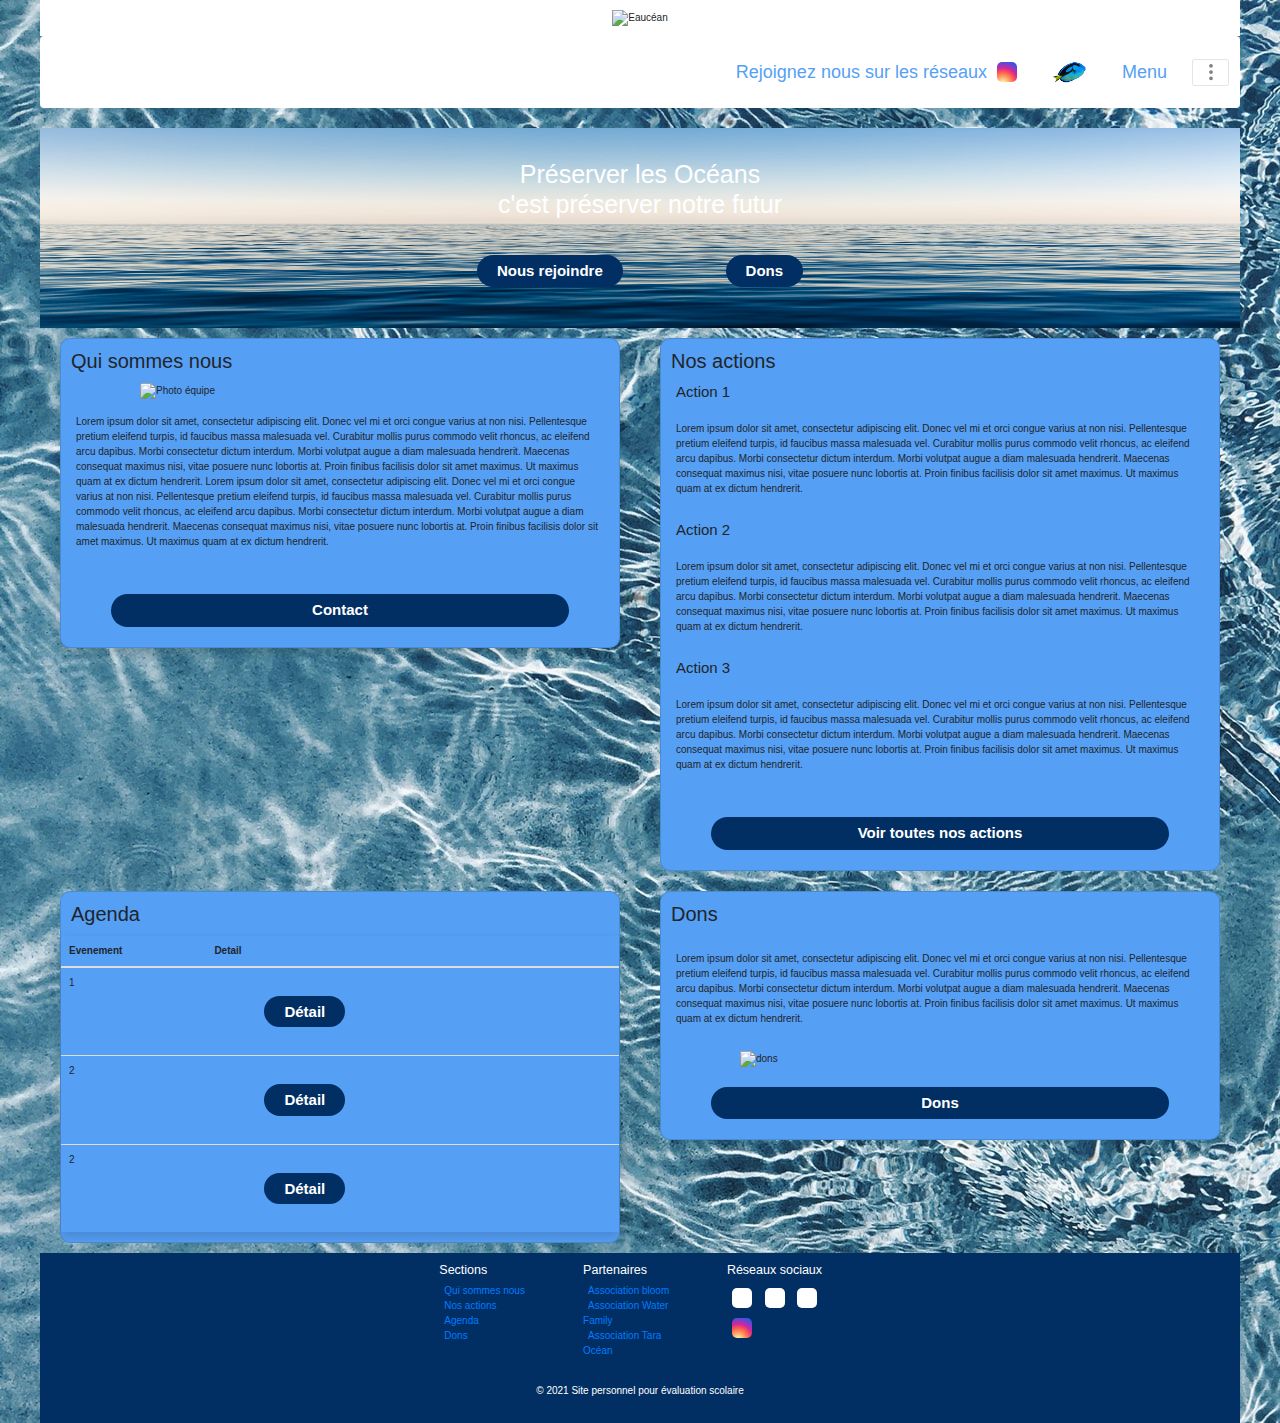
==== index.html @ d034cf1e "formAdd" ====
<!DOCTYPE html>
<html lang="fr">
<head>
  <meta charset="UTF-8">
  <meta name="viewport" content="width=device-width, initial-scale=1"> 
  <!-- Latest bootstrap compiled and minified CSS -->
  <link rel="stylesheet" href="https://maxcdn.bootstrapcdn.com/bootstrap/3.3.7/css/bootstrap.min.css" 
    integrity="sha384-BVYiiSIFeK1dGmJRAkycuHAHRg32OmUcww7on3RYdg4Va+PmSTsz/K68vbdEjh4u" 
    crossorigin="anonymous">
  <link rel="stylesheet" href="https://stackpath.bootstrapcdn.com/bootstrap/4.3.1/css/bootstrap.min.css" integrity="sha384-ggOyR0iXCbMQv3Xipma34MD+dH/1fQ784/j6cY/iJTQUOhcWr7x9JvoRxT2MZw1T"
    crossorigin="anonymous">
  <!-- Font-Awesome -->
  <link rel="stylesheet" href="https://cdnjs.cloudflare.com/ajax/libs/font-awesome/5.15.3/css/all.min.css" 
    integrity="sha384-SZXxX4whJ79/gErwcOYf+zWLeJdY/qpuqC4cAa9rOGUstPomtqpuNWT9wdPEn2fk"
    crossorigin="anonymous">
  <link rel="stylesheet" type="text/css" href="style.css">
  <meta name="description" content="Association pour la défense des Océans"/>
  <title>Eaucean</title>
</head>
<body class="container-fluid">
  <header>
    <!-- Menu + Logo-->
    <div class="row logo">
      <img 
            src="https://fontmeme.com/permalink/210517/2b26f4ba1548a2884f79955878b2d2fc.png" 
            alt="Eaucéan">
    </div>
    <nav class="row navbar  navbar-light" style="background-color: white;">
      <a>Rejoignez nous sur les réseaux</a>
      <i class="fab fa-instagram-square"></i>
      <i class="fab fa-facebook-square"></i>
      <div class="fishAnimation"></div>
      <a class ="navbar-brand">Menu</a>
          <button type="button" 
                  class="navbar-toggler"
                  data-toggle="collapse" 
                  data-target="#navbarNavDropdown"
                  aria-controls="#navbarNavDropdown" 
                  aria-expanded="false" 
                  aria-label="ToggleNavigation">
                  <svg xmlns="http://www.w3.org/2000/svg" width="20" height="20"fill="currentColor"
                   class="bi bi-three-dots-vertical" viewBox="0 0 16     16">
                  <path d="M9.5 13a1.5 1.5 0 1 1-3 0 1.5 1.5 0 0 1 3 0zm0-5a1.5 1.5 0 1     1-3 0       1.5 1.5 0 0 1 3 0zm0-5a1.5 1.5 0 1 1-3 0 1.5 1.5 0 0 1 3    0z"/>
                  </svg>
          </button>    
    <div class ="collapse " id="navbarNavDropdown">
      <ul class="navbar-nav">
        <li class="nav-item active">
         <a class="nav-link text-info" href="#">Qui sommes nous</a>
        </li>
        <li class="nav-item">
          <a class="nav-link text-info" href="#">Agenda</a>
        </li>
        <li class="nav-item">
         <a class="nav-link text-info" href="#">Nos actions</a>
        </li>
        <li class="nav-item">
          <a class="nav-link text-info" href="#">Dons</a>
        </li>

      </ul>
    </div>
    </nav>
    <div class="row bannieres"
      <!-- Banniere-->
      <h1>Préserver les Océans <br> c'est préserver notre futur</h1>
        <!-- Boutons-->
      <div class="headerBoutons">
        <button class="rejoin-button" data-toggle="modal" data-target="#rejoin">Nous rejoindre</button>
        <button class="donations-button" data-toggle="modal" data-target="#dons">Dons</button>
      </div>
    </div>
  </header>
  <article >
    <div class="row">
    <!-- Section qui somme nous-->
    <section class="col-12 col-md-6 col-xl-6">
      <div class="card whoarewe shadow" id="whoarewe">
        <h2>Qui sommes nous</h2>
        <img class="rounded-lg teamPic"
          src="https://images.unsplash.com/photo-1483428400520-675ef69a3bc4?ixid=MnwxMjA3fDB8MHxwaG90by1wYWdlfHx8fGVufDB8fHx8&ixlib=rb-1.2.1&auto=format&fit=crop&w=967&q=80" alt="Photo équipe">
        <p>Lorem ipsum dolor sit amet, consectetur adipiscing elit. Donec vel mi et orci congue varius
              at non nisi. Pellentesque pretium eleifend turpis, id faucibus massa malesuada vel. 
              Curabitur mollis purus commodo velit rhoncus, ac eleifend arcu dapibus. Morbi consectetur 
              dictum interdum. Morbi volutpat augue a diam malesuada hendrerit. Maecenas consequat 
              maximus nisi, vitae posuere nunc lobortis at. Proin finibus facilisis dolor sit amet 
              maximus. Ut maximus quam at ex dictum hendrerit.
              Lorem ipsum dolor sit amet, consectetur adipiscing elit. Donec vel mi et orci congue varius
              at non nisi. Pellentesque pretium eleifend turpis, id faucibus massa malesuada vel. 
              Curabitur mollis purus commodo velit rhoncus, ac eleifend arcu dapibus. Morbi consectetur 
              dictum interdum. Morbi volutpat augue a diam malesuada hendrerit. Maecenas consequat 
              maximus nisi, vitae posuere nunc lobortis at. Proin finibus facilisis dolor sit amet 
              maximus. Ut maximus quam at ex dictum hendrerit.</p>
          <button class="contact-button" data-toggle="modal" data-target="#contact">Contact</button>
       </div>
    </section >
    <!-- Section Nos actions-->
    <section class="col-12 col-md-6 col-xl-6">
      <div class="card actions" id="actionscard">
      <h2>Nos actions</h2>
      <div class="action1">
          <h6>Action 1</h6>
          <p class= "actionText">Lorem ipsum dolor sit amet, consectetur adipiscing elit. Donec vel 
            mi et orci congue varius at non nisi. Pellentesque pretium eleifend turpis, id faucibus 
            massa malesuada vel. Curabitur mollis purus commodo velit rhoncus, ac eleifend arcu 
            dapibus. Morbi consectetur dictum interdum. Morbi volutpat augue a diam malesuada 
            hendrerit. Maecenas consequat maximus nisi, vitae posuere nunc lobortis at. Proin 
            finibus facilisis dolor sit amet maximus. Ut maximus quam at ex dictum hendrerit. </p>
      </div>
      <div class="action2">
          <h6>Action 2</h6>
          <p class="actionText">Lorem ipsum dolor sit amet, consectetur adipiscing elit. Donec vel 
            mi et orci congue varius at non nisi. Pellentesque pretium eleifend turpis, id faucibus 
            massa malesuada vel. Curabitur mollis purus commodo velit rhoncus, ac eleifend arcu 
            dapibus. Morbi consectetur dictum interdum. Morbi volutpat augue a diam malesuada 
            hendrerit. Maecenas consequat maximus nisi, vitae posuere nunc lobortis at. Proin 
            finibus facilisis dolor sit amet maximus. Ut maximus quam at ex dictum hendrerit. </p>
      </div>
      <div class="action3">
          <h6>Action 3</h6>
          <p class="actionText">Lorem ipsum dolor sit amet, consectetur adipiscing elit. Donec vel 
            mi et orci congue varius at non nisi. Pellentesque pretium eleifend turpis, id faucibus 
            massa malesuada vel. Curabitur mollis purus commodo velit rhoncus, ac eleifend arcu 
            dapibus. Morbi consectetur dictum interdum. Morbi volutpat augue a diam malesuada 
            hendrerit. Maecenas consequat maximus nisi, vitae posuere nunc lobortis at. Proin 
            finibus facilisis dolor sit amet maximus. Ut maximus quam at ex dictum hendrerit. </p>
      </div>
      <button class="actions-button">Voir toutes nos actions</button>
      </div>
    </section>
    <!-- Section Agenda-->
    <section class="col-12 col-md-6 col-xl-6">
      <div class="card agenda" id="agendaCard">
      <h2>Agenda</h2>
      <table class="table table-hover shadow">
        <thead>
          <tr>
            <th scope="col">Evenement</th>
            <th scope="col">Detail</th>
          </tr>
        </thead>
        <tbody>
          <tr>
            <td>1</td>
            <td><button type="button" class="agenda-button">Détail</button></td>
          </tr>
          <tr>
            <td>2</td>
            <td><button type="button" class="agenda-button">Détail</button></td>
          </tr>
          <tr>
            <td>2</td>
            <td><button type="button" class="agenda-button">Détail</button></td>
          </tr>
         </tbody>
      </table>
      </div>
    </section>
    <!-- Section Dons-->
    <sections class="col-12 col-md-6 col-xl-6">
      <div class="card dons" id="donations">
      <h2>Dons</h2>
      <p>Lorem ipsum dolor sit amet, consectetur adipiscing elit. Donec vel mi et orci congue varius
         at non nisi. Pellentesque pretium eleifend turpis, id faucibus massa malesuada vel. 
         Curabitur mollis purus commodo velit rhoncus, ac eleifend arcu dapibus. Morbi consectetur 
         dictum interdum. Morbi volutpat augue a diam malesuada hendrerit. Maecenas consequat 
         maximus nisi, vitae posuere nunc lobortis at. Proin finibus facilisis dolor sit amet 
         maximus. Ut maximus quam at ex dictum hendrerit.</p>
      <img class="teamPic" src="https://picsum.photos/150/150" alt="dons">
      <button class="donations-button" data-toggle="modal" data-target="#dons">Dons</button>
      </div>
    </sections>
    <!-- Formulaires-->
    <!-- Contact-->
    <div class="modal" id="contact" tabindex="-1" role="dialog">
      <div class="modal-dialog" role="document">
        <div class="modal-content">
          <div class="modal-header">
            <h5 class="modal-title">Nous contacter</h5>
            <button type="button" class="close" data-dismiss="modal" aria-label="Close">
              <span aria-hidden="true">&times;</span>
            </button>
          </div>
          <div class="modal-body">
            <form>
      <div class="form-group">
        <label for="inputEmail">Expediteur</label>
        <input type="email" class="form-control" id="inputEmail" aria-describedby="emailHelp" 
        placeholder="Enter email">
      </div>
      <div class="form-group">
        <label for="sujet">Sujet</label>
        <input type="text" class="form-control" id="sujet" placeholder="Sujet">
      </div>
      <div class="form-group">
        <label for="Message">Message</label>
        <textarea class="form-control" id="Message" rows="3"></textarea>
      </div>
          </div>
          <div class="modal-footer">
            <button type="button" class="btn btn-primary">Valider</button>
            <button type="button" class="btn btn-secondary" data-dismiss="modal">Annuler</button>
          </div>
        </div>
      </div>
    </div>
    <!-- Nous rejoindre-->
    <div class="modal" id="rejoin" tabindex="-1" role="dialog">
      <div class="modal-dialog" role="document">
        <div class="modal-content">
          <div class="modal-header">
            <h5 class="modal-title">Nous rejoindre</h5>
            <button type="button" class="close" data-dismiss="modal" aria-label="Close">
              <span aria-hidden="true">&times;</span>
            </button>
          </div>
          <div class="modal-body">
            <p> Incrivez-vous pour recevoir nos newsletters, 
              suivre nos actualités et participer à nos actions
            </p>
            <form>
              <div class="form-group">
                <label for="inputEmail">Email</label>
                <input type="email" class="form-control" id="inputEmail" aria-describedby="emailHelp" 
                placeholder="Enter email">
               </div>
              <div class="form-group">
                <label for="Nom">Nom</label>
                <input type="text" class="form-control" id="nom" placeholder="Nom">
                <label for="Prénom">Prénom</label>
                <input type="text" class="form-control" id="prénom" placeholder="Prénom">
              </div>
          </div>
          <div class="modal-footer">
            <button type="button" class="btn btn-primary">Valider</button>
            <button type="button" class="btn btn-secondary" data-dismiss="modal">Annuler</button>
          </div>
        </div>
      </div>
    </div>
    <!-- Dons -->
    <div class="modal" id="dons" tabindex="-1" role="dialog">
      <div class="modal-dialog" role="document">
        <div class="modal-content">
          <div class="modal-header">
            <h5 class="modal-title">Dons</h5>
            <button type="button" class="close" data-dismiss="modal" aria-label="Close">
              <span aria-hidden="true">&times;</span>
            </button>
          </div>
          <div class="modal-body">
            <p> Vos dons nous servent à faire vivre notre associations et nous aide dans nos actions.
              <br> Cliquez sur paiement pour accéder à la page de validation.
            </p>
            <form>
              <div class="form-group">
                <label for="inputEmail">Email</label>
                <input type="email" class="form-control" id="inputEmail" aria-describedby="emailHelp" 
                placeholder="Enter email">
                <label for="Nom">Nom</label>
                <input type="text" class="form-control" id="nom" placeholder="Nom">
                <label for="Prénom">Prénom</label>
                <input type="text" class="form-control" id="prénom" placeholder="Prénom">
                <label class="control-label" for="valeurDon">Valeur du don</label>
                <select id="valeurDon" class="form-control" name="valeurDon">
                    <option value="2">2€</option>
                    <option value="5">5€</option>
                    <option value="10">10€</option>
                    <option value="15">15€</option>
                    <option value="20">20€</option>
                    <option value="25">25€</option>
                    <option value="50">50€</option>
                    <option value="100">100€</option>
                    <option value="100+">Don supèrieur à 100€</option>

                </select> 
              </div>
          <div class="modal-footer">
            <button type="button" class="btn btn-primary">Valider</button>
            <button type="button" class="btn btn-secondary" data-dismiss="modal">Annuler</button>
          </div>
        </div>
      </div>
    </div>
  </div>
  </article>
  <footer class="row">
    <div class="footerContents">
      <!-- sommaire-->
      <div class="summary col-4 ">
        <h5 class="listtitle">Sections</h5>
          <ul>
            <li><a href="#whoarewe">Qui sommes nous</a></li>
            <li><a href="#actionscard">Nos actions</a></li>
            <li><a href="#agendaCard">Agenda</a></li>
            <li><a href="#donations">Dons</a></li>
          </ul>
      </div>
      <!-- sites partenaires-->
      <div class="partnerSite col-4">
        <h5 class="listtitle">Partenaires</h5>
          <ul>
            <li><a href="http://www.bloomassociation.org/" target="_blank">Association bloom</a></li>
            <li><a href="https://waterfamily.org/" target="_blank">Association Water Family</a></li>
            <li><a href="https://oceans.taraexpeditions.org/" target="_blank">Association Tara Océan</a></li>
          </ul>
      </div>
      <!-- social network-->
      <div class="col-4">
        <h5 class="listtitle">Réseaux sociaux</h5>
          <ul class="socialList">
            <li><i class="fab fa-twitter-square"></i></li>
            <li><i class="fab fa-facebook-square"></i></li>
            <li><i class="fab fa-linkedin"></i></li>
            <li><i class="fab fa-instagram-square"></i></li>
          </ul>
      </div>
    </div>
        <p class="copyright col-12">© 2021 Site personnel pour évaluation scolaire</p>
  </footer>
  <script src="https://code.jquery.com/jquery-3.3.1.slim.min.js" 
  integrity="sha384-q8i/X+965DzO0rT7abK41JStQIAqVgRVzpbzo5smXKp4YfRvH+8abtTE1Pi6jizo" 
  crossorigin="anonymous"></script>
  <script src="https://cdnjs.cloudflare.com/ajax/libs/popper.js/1.14.7/umd/popper.min.js" 
  integrity="sha384-UO2eT0CpHqdSJQ6hJty5KVphtPhzWj9WO1clHTMGa3JDZwrnQq4sF86dIHNDz0W1" 
  crossorigin="anonymous"></script>
  <script src="https://stackpath.bootstrapcdn.com/bootstrap/4.3.1/js/bootstrap.min.js" 
  integrity="sha384-JjSmVgyd0p3pXB1rRibZUAYoIIy6OrQ6VrjIEaFf/nJGzIxFDsf4x0xIM+B07jRM" 
  crossorigin="anonymous">
  </script>  
</body>
</html>
---- style.css ----
* {
  font-family: "Comic Sans MS", Arial, Verdana, sans-serif; 
}

body{
  max-width: 1200px ;
}


/* Add a hover effect on icon*/
.fa:hover {
  opacity: 0.7;
}

/*social network */
/* Facebook */
.fa-facebook-square {
  background: white;
  color: #3B5998;
  display: inline-block;
  width: 20px;
  height: 20px;
  text-align: center;
  border-radius: 5px;
  font-size: 20px;
  line-height: 20px;
  vertical-align: middle;
}
/* Twitter */
.fa-twitter-square {
  background: white;
  color: #55ACEE;
  font-size: 30px;
  display: inline-block;
  width: 20px;
  height: 20px;
  text-align: center;
  border-radius: 5px;
  font-size: 20px;
  line-height: 20px;
  vertical-align: middle;
}
.fa-linkedin {
  background: white;
  color: #007bb5;
  font-size: 20px;
  display: inline-block;
  width: 20px;
  height: 20px;
  text-align: center;
  border-radius: 5px;
  font-size: 20px;
  line-height: 20px;
  vertical-align: middle;
}
.fa-instagram-square {
  display: inline-block;
  width: 20px;
  height: 20px;
  text-align: center;
  border-radius: 5px;
  color: #fff;
  font-size: 20px;
  line-height: 20px;
  vertical-align: middle;
  background: #d6249f;
  background: radial-gradient(circle at 30% 107%, #fdf497 0%, #fdf497 5%, #fd5949 45%,
  #d6249f 60%,#285AEB 90%);
}

.logo {
display: flex;
flex-direction: row;
justify-content: space-evenly;
align-items: center;
text-align: center;
width: auto;
background: #fff;
padding: 10px;
}

.collapse{
justify-content: flex-end;
}

.navbar, .navbar-brand{
  display: flex;
  flex-direction: row;
  justify-content: flex-end;
  align-items: center;
  text-align: center;
  font-size: 1.8rem ;
}

.bannieres{
display: flex;
flex-direction: column;
justify-content: space-evenly;
align-items: center;
text-align: center;
background-image:url(pictures/header.jpg);
background-repeat: no-repeat;
background-size: 100% 200px;
height: 200px;
color: white;
flex-wrap: nowrap;
padding-top: 10px;
}

.rejoin-button, .donations-button{
  margin: 4px 50px 4px;
}

.rejoin-button, .donations-button, .contact-button, .actions-button, .agenda-button {
  padding: 5px 20px;
  margin: 20px 50px;
  border: 0;
  border-radius: 20px;
  background: rgb(2, 47, 99);
  color: #fff;
  font-size: 1.5rem;
  font-weight: 600;
  display: inline;
  align-items: center;
  justify-content: center;
  cursor: pointer;
}

ul {
  list-style-type: none;
  margin-left:0;
  padding-left:0;
}


.rejoin-button, .donations-button, .contact-button, .actions-button, .agenda-button{
  transition: transform 0.1s linear 0.1s;
}

.rejoin-button:hover, .donations-button:hover, .contact-button:hover, .actions-button:hover, 
.agenda-button:hover{
transform : scale(1.1, 1.1);
}

.teamPic{
  object-fit: cover;
  width: 400px;
  height: auto;
  }

.card{
    display: flex;
    margin: 10px 5px;
    background: rgb(85, 159, 245);
    border-radius: 1em;
    justify-content: center;
  }

p{
  padding: 15px;
}
h2{
  margin: 10px;
}

h6{
  font-size: 1.5rem;
  padding-left: 15px;
}

img {
	max-width: 100%;
	height: auto;
  margin: auto ;
}

body {
  background-image:url(pictures/body.jpg);
  }

nav{
  color:#559ff5;

}
.fishAnimation{
  animation: 3s ease-in 0.5s infinite alternate gogogo;
  margin-right: 15px;
  width: 35px;
  height:35px;
  border-radius: 50%;
  background-image: url(pictures/fish.jpg);
  background-size: 100%;
}
  
@keyframes gogogo{
  0% {
    width: 35px;
    height:35px;}
  100% { 
  transform: translateX(85%);}
}

footer{
  display: flex;
  justify-content: center;
  background:rgb(2, 47, 99) ;
  color: #fff;
  width: auto;
  padding-top: 10px;
}
.footerContents{
  display: flex;
  flex-direction: row;
}

.socialList li{
  display: inline;
}

.copyright{
  display: flex;
  flex-direction: row;
  justify-content: center;
}

i{
  margin: 5px;
}

a{
  margin: 5px;
}
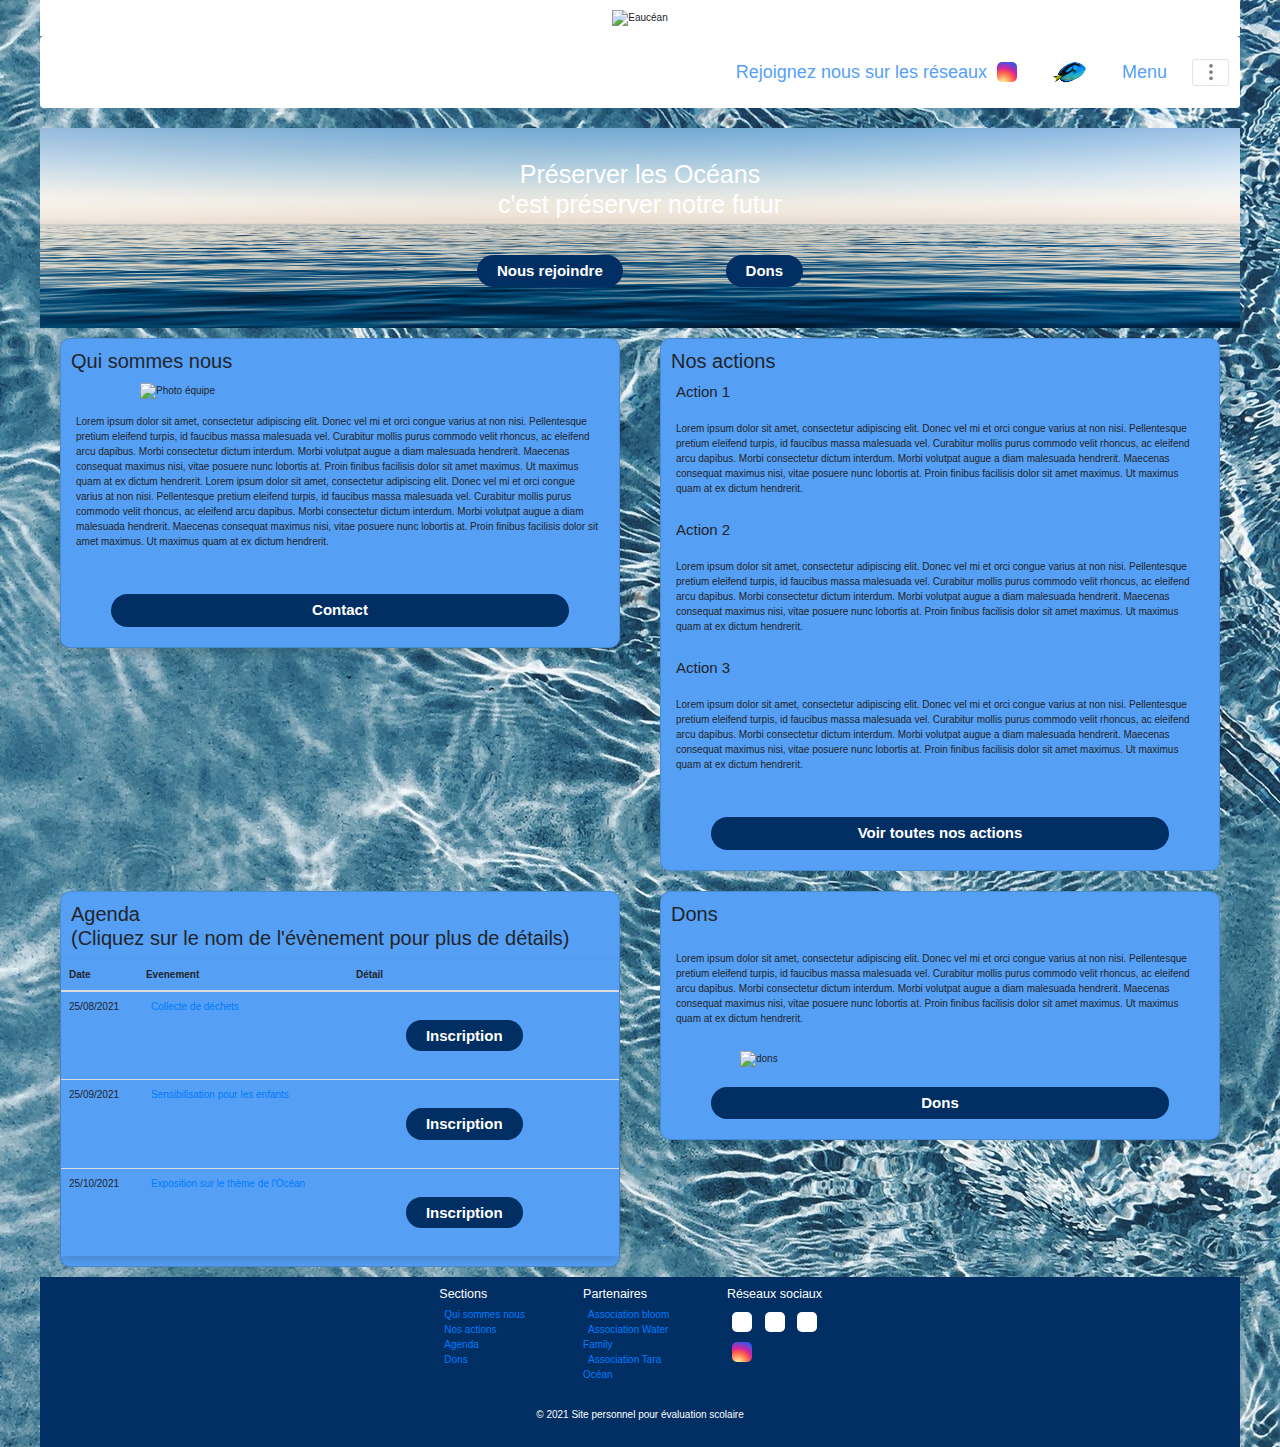
==== commit 29e8ae8c: "pageAgendaAdd" ====
--- a/index.html
+++ b/index.html
@@ -131,26 +131,33 @@
     <!-- Section Agenda-->
     <section class="col-12 col-md-6 col-xl-6">
       <div class="card agenda" id="agendaCard">
-      <h2>Agenda</h2>
+      <h2>Agenda <br> (Cliquez sur le nom de l'évènement pour plus de détails)</h2>
       <table class="table table-hover shadow">
         <thead>
           <tr>
+            <th scope="col">Date</th>
             <th scope="col">Evenement</th>
-            <th scope="col">Detail</th>
+            <th scope="col">Détail</th>
           </tr>
         </thead>
         <tbody>
           <tr>
-            <td>1</td>
-            <td><button type="button" class="agenda-button">Détail</button></td>
+            <td>25/08/2021</td>
+            <td><a href="agenda.html#collecte" target="_blank" >Collecte de déchets </a></td>
+            <td><button class="agenda-button" data-toggle="modal" 
+              data-target="#inscription">Inscription</button></td>
           </tr>
           <tr>
-            <td>2</td>
-            <td><button type="button" class="agenda-button">Détail</button></td>
+            <td>25/09/2021</td>
+            <td><a href="agenda.html#sensibilisation" target="_blank" >Sensibilisation pour les enfants</a></td>
+            <td><button class="agenda-button" data-toggle="modal" 
+              data-target="#inscription">Inscription</button></td>
           </tr>
           <tr>
-            <td>2</td>
-            <td><button type="button" class="agenda-button">Détail</button></td>
+            <td>25/10/2021</td>
+            <td><a href="agenda.html#Exposition" target="_blank" >Exposition sur le thème de l'Océan</a></td>
+            <td><button class="agenda-button" data-toggle="modal" 
+              data-target="#inscription">Inscription</button></td>
           </tr>
          </tbody>
       </table>
@@ -170,8 +177,8 @@
       <button class="donations-button" data-toggle="modal" data-target="#dons">Dons</button>
       </div>
     </sections>
-    <!-- Formulaires-->
-    <!-- Contact-->
+      <!-- formulaireContact-->
+    <form>
     <div class="modal" id="contact" tabindex="-1" role="dialog">
       <div class="modal-dialog" role="document">
         <div class="modal-content">
@@ -182,20 +189,15 @@
             </button>
           </div>
           <div class="modal-body">
-            <form>
-      <div class="form-group">
-        <label for="inputEmail">Expediteur</label>
-        <input type="email" class="form-control" id="inputEmail" aria-describedby="emailHelp" 
-        placeholder="Enter email">
-      </div>
-      <div class="form-group">
-        <label for="sujet">Sujet</label>
-        <input type="text" class="form-control" id="sujet" placeholder="Sujet">
-      </div>
-      <div class="form-group">
-        <label for="Message">Message</label>
-        <textarea class="form-control" id="Message" rows="3"></textarea>
-      </div>
+            <div class="form-group">
+              <label for="inputEmail">Expediteur</label>
+              <input type="email" class="form-control" id="inputEmail" aria-describedby="emailHelp" 
+                placeholder="email">
+              <label for="sujet">Sujet</label>
+              <input type="text" class="form-control" id="sujet" placeholder="Sujet">
+              <label for="Message">Message</label>
+              <textarea class="form-control" id="Message" rows="3"></textarea>
+            </div>
           </div>
           <div class="modal-footer">
             <button type="button" class="btn btn-primary">Valider</button>
@@ -204,41 +206,42 @@
         </div>
       </div>
     </div>
-    <!-- Nous rejoindre-->
+    </form>
+      <!--formulaireRejoindre-->
+    <form>
     <div class="modal" id="rejoin" tabindex="-1" role="dialog">
       <div class="modal-dialog" role="document">
         <div class="modal-content">
-          <div class="modal-header">
-            <h5 class="modal-title">Nous rejoindre</h5>
-            <button type="button" class="close" data-dismiss="modal" aria-label="Close">
+            <div class="modal-header">
+              <h5 class="modal-title">Nous rejoindre</h5>
+              <button type="button" class="close" data-dismiss="modal" aria-label="Close">
               <span aria-hidden="true">&times;</span>
-            </button>
-          </div>
-          <div class="modal-body">
-            <p> Incrivez-vous pour recevoir nos newsletters, 
+              </button>
+            </div>
+            <div class="modal-body">
+              <p> Incrivez-vous pour recevoir nos newsletters, 
               suivre nos actualités et participer à nos actions
-            </p>
-            <form>
+              </p>
               <div class="form-group">
                 <label for="inputEmail">Email</label>
                 <input type="email" class="form-control" id="inputEmail" aria-describedby="emailHelp" 
                 placeholder="Enter email">
-               </div>
-              <div class="form-group">
                 <label for="Nom">Nom</label>
                 <input type="text" class="form-control" id="nom" placeholder="Nom">
                 <label for="Prénom">Prénom</label>
                 <input type="text" class="form-control" id="prénom" placeholder="Prénom">
               </div>
-          </div>
-          <div class="modal-footer">
-            <button type="button" class="btn btn-primary">Valider</button>
-            <button type="button" class="btn btn-secondary" data-dismiss="modal">Annuler</button>
-          </div>
+            </div>
+            <div class="modal-footer">
+              <button type="button" class="btn btn-primary">Valider</button>
+              <button type="button" class="btn btn-secondary" data-dismiss="modal">Annuler</button>
+            </div>
         </div>
       </div>
     </div>
-    <!-- Dons -->
+    </form>
+      <!-- formulaireDons -->
+    <form>
     <div class="modal" id="dons" tabindex="-1" role="dialog">
       <div class="modal-dialog" role="document">
         <div class="modal-content">
@@ -252,17 +255,16 @@
             <p> Vos dons nous servent à faire vivre notre associations et nous aide dans nos actions.
               <br> Cliquez sur paiement pour accéder à la page de validation.
             </p>
-            <form>
-              <div class="form-group">
-                <label for="inputEmail">Email</label>
-                <input type="email" class="form-control" id="inputEmail" aria-describedby="emailHelp" 
+            <div class="form-group">
+              <label for="inputEmail">Email</label>
+              <input type="email" class="form-control" id="inputEmail" aria-describedby="emailHelp" 
                 placeholder="Enter email">
-                <label for="Nom">Nom</label>
-                <input type="text" class="form-control" id="nom" placeholder="Nom">
-                <label for="Prénom">Prénom</label>
-                <input type="text" class="form-control" id="prénom" placeholder="Prénom">
-                <label class="control-label" for="valeurDon">Valeur du don</label>
-                <select id="valeurDon" class="form-control" name="valeurDon">
+              <label for="Nom">Nom</label>
+              <input type="text" class="form-control" id="nom" placeholder="Nom">
+              <label for="Prénom">Prénom</label>
+              <input type="text" class="form-control" id="prénom" placeholder="Prénom">
+              <label class="control-label" for="valeurDon">Valeur du don</label>
+              <select id="valeurDon" class="form-control" name="valeurDon">
                     <option value="2">2€</option>
                     <option value="5">5€</option>
                     <option value="10">10€</option>
@@ -272,9 +274,9 @@
                     <option value="50">50€</option>
                     <option value="100">100€</option>
                     <option value="100+">Don supèrieur à 100€</option>
-
                 </select> 
-              </div>
+            </div>
+          </div>
           <div class="modal-footer">
             <button type="button" class="btn btn-primary">Valider</button>
             <button type="button" class="btn btn-secondary" data-dismiss="modal">Annuler</button>
@@ -282,7 +284,48 @@
         </div>
       </div>
     </div>
-  </div>
+  </form>
+  <!-- formulaireInscription -->
+  <form>
+    <div class="modal" id="inscription" tabindex="-1" role="dialog">
+      <div class="modal-dialog" role="document">
+        <div class="modal-content">
+            <div class="modal-header">
+              <h5 class="modal-title">Inscription</h5>
+              <button type="button" class="close" data-dismiss="modal" aria-label="Close">
+              <span aria-hidden="true">&times;</span>
+              </button>
+            </div>
+            <div class="modal-body">
+              <p> Merci de vous inscrire au évènement pour pouvoir y participer
+              </p>
+              <div class="form-group">
+                <label for="inputEmail">Email</label>
+                <input type="email" class="form-control" id="inputEmail" aria-describedby="emailHelp" 
+                placeholder="Enter email">
+                <label for="Nom">Nom</label>
+                <input type="text" class="form-control" id="nom" placeholder="Nom">
+                <label for="Prénom">Prénom</label>
+                <input type="text" class="form-control" id="prénom" placeholder="Prénom">
+                <label class="control-label" for="valeurDon">Nombre de personnes</label>
+                <select id="valeurDon" class="form-control" name="valeurDon">
+                      <option value="1">1</option>
+                      <option value="2">2</option>
+                      <option value="3">3</option>
+                      <option value="4">4</option>
+                      <option value="5">5</option>
+                      <option value="5+">Plus de 5</option>
+                  </select>
+              </div>
+            </div>
+            <div class="modal-footer">
+              <button type="button" class="btn btn-primary">Valider</button>
+              <button type="button" class="btn btn-secondary" data-dismiss="modal">Annuler</button>
+            </div>
+        </div>
+      </div>
+    </div>
+  </form>
   </article>
   <footer class="row">
     <div class="footerContents">
--- a/style.css
+++ b/style.css
@@ -229,4 +229,8 @@
 
 a{
   margin: 5px;
+}
+
+h3{
+  font-size: 5rem;
 }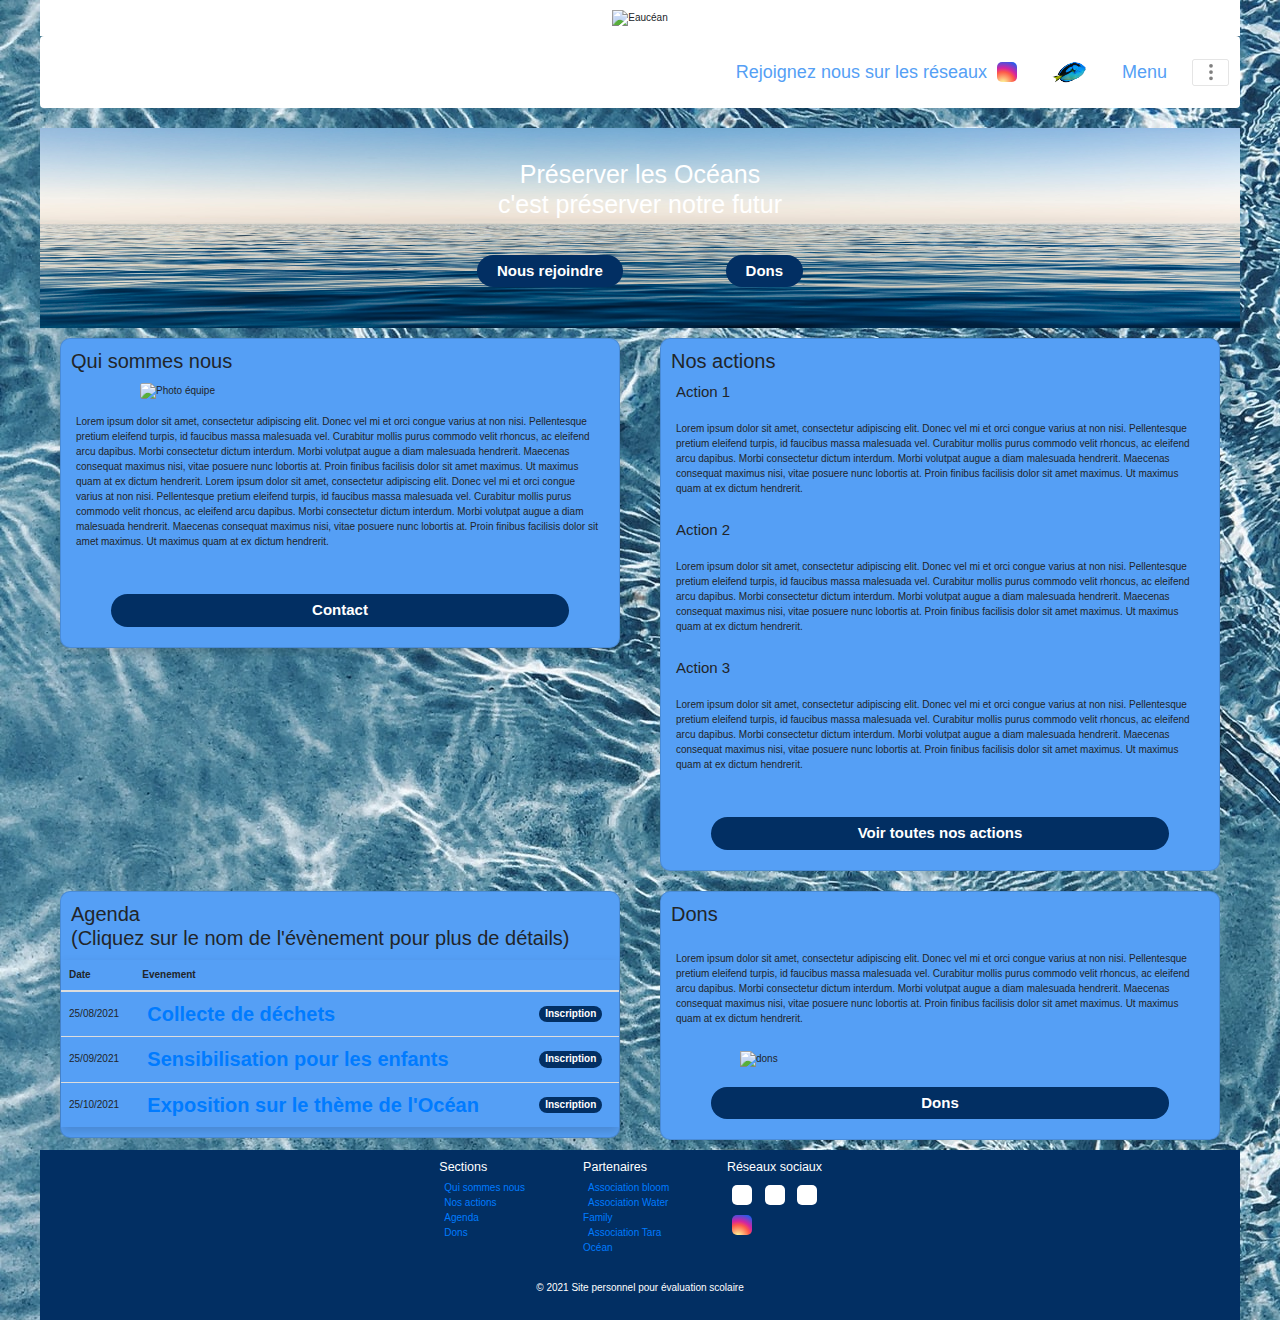
==== commit 901b1337: "agendaUpdate" ====
--- a/index.html
+++ b/index.html
@@ -137,25 +137,25 @@
           <tr>
             <th scope="col">Date</th>
             <th scope="col">Evenement</th>
-            <th scope="col">Détail</th>
+            <th scope="col"></th>
           </tr>
         </thead>
         <tbody>
           <tr>
             <td>25/08/2021</td>
-            <td><a href="agenda.html#collecte" target="_blank" >Collecte de déchets </a></td>
+            <td><a class="evenement" href="agenda.html#collecte" target="_blank" >Collecte de déchets </a></td>
             <td><button class="agenda-button" data-toggle="modal" 
               data-target="#inscription">Inscription</button></td>
           </tr>
           <tr>
             <td>25/09/2021</td>
-            <td><a href="agenda.html#sensibilisation" target="_blank" >Sensibilisation pour les enfants</a></td>
+            <td><a class="evenement" href="agenda.html#sensibilisation" target="_blank" >Sensibilisation pour les enfants</a></td>
             <td><button class="agenda-button" data-toggle="modal" 
               data-target="#inscription">Inscription</button></td>
           </tr>
           <tr>
             <td>25/10/2021</td>
-            <td><a href="agenda.html#Exposition" target="_blank" >Exposition sur le thème de l'Océan</a></td>
+            <td><a class="evenement" href="agenda.html#Exposition" target="_blank" >Exposition sur le thème de l'Océan</a></td>
             <td><button class="agenda-button" data-toggle="modal" 
               data-target="#inscription">Inscription</button></td>
           </tr>
@@ -335,7 +335,7 @@
           <ul>
             <li><a href="#whoarewe">Qui sommes nous</a></li>
             <li><a href="#actionscard">Nos actions</a></li>
-            <li><a href="#agendaCard">Agenda</a></li>
+            <li><a href="agenda.html">Agenda</a></li>
             <li><a href="#donations">Dons</a></li>
           </ul>
       </div>
--- a/style.css
+++ b/style.css
@@ -111,7 +111,7 @@
   margin: 4px 50px 4px;
 }
 
-.rejoin-button, .donations-button, .contact-button, .actions-button, .agenda-button {
+.rejoin-button, .donations-button, .contact-button, .actions-button {
   padding: 5px 20px;
   margin: 20px 50px;
   border: 0;
@@ -119,6 +119,19 @@
   background: rgb(2, 47, 99);
   color: #fff;
   font-size: 1.5rem;
+  font-weight: 600;
+  display: inline;
+  align-items: center;
+  justify-content: center;
+  cursor: pointer;
+}
+
+.agenda-button{
+
+  border: 0;
+  border-radius: 20px;
+  background: rgb(2, 47, 99);
+  color: #fff;
   font-weight: 600;
   display: inline;
   align-items: center;
@@ -233,4 +246,25 @@
 
 h3{
   font-size: 5rem;
+}
+
+.evenement{
+  font-size: 20px;
+  font-weight:bold;
+}
+
+.table>tbody>tr>td, .table>tbody>tr>th, .table>tfoot>tr>td, .table>tfoot>tr>th, .table>thead>tr>td,
+.table>thead>tr>th{
+  vertical-align: middle;
+  align-content: space-around;
+}
+.modal-dialog {
+  height: 100vh;
+  display: flex;
+  flex-direction: column;
+  justify-content: center;
+}
+
+.table{
+  flex-wrap: nowrap;
 }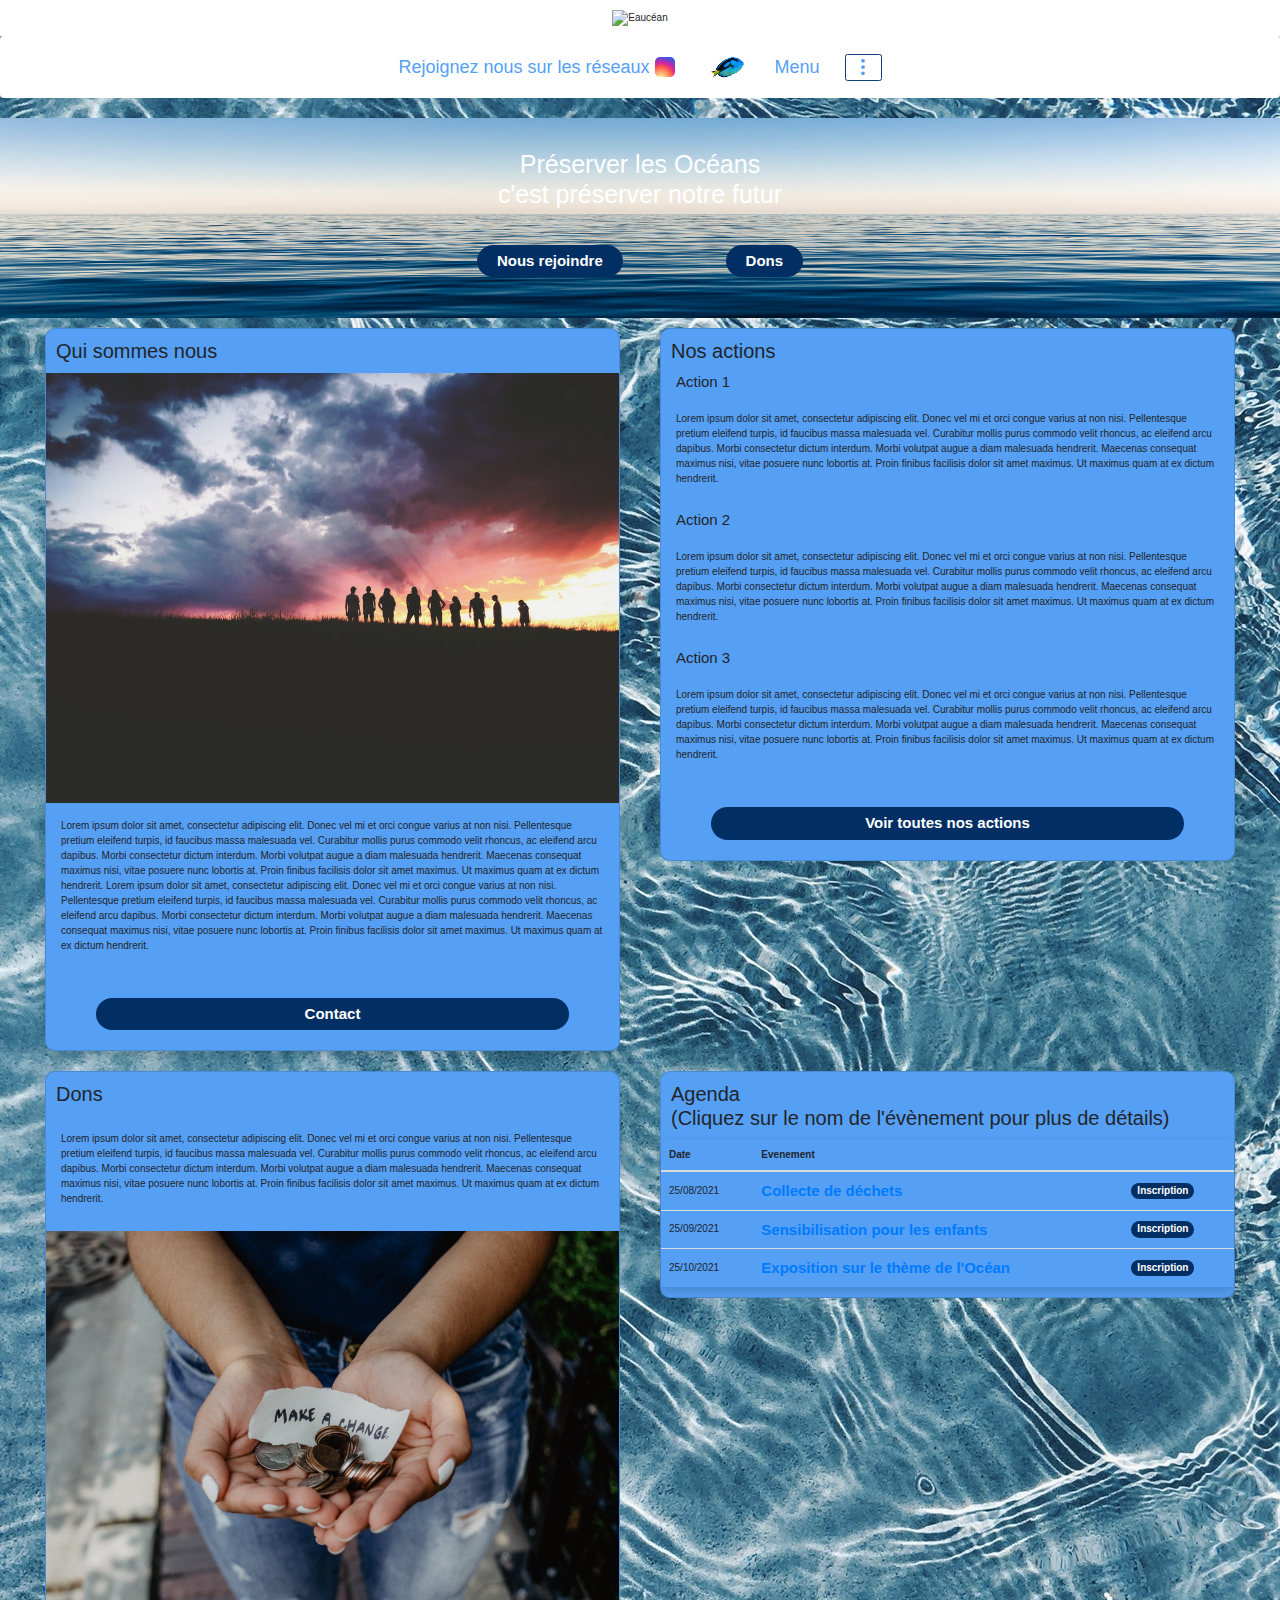
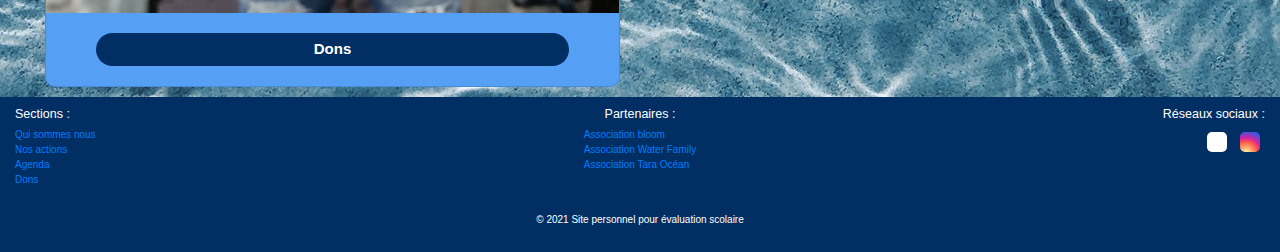
==== commit 85d7b035: "addActionPage&correction" ====
--- a/index.html
+++ b/index.html
@@ -40,24 +40,24 @@
                   aria-label="ToggleNavigation">
                   <svg xmlns="http://www.w3.org/2000/svg" width="20" height="20"fill="currentColor"
                    class="bi bi-three-dots-vertical" viewBox="0 0 16     16">
-                  <path d="M9.5 13a1.5 1.5 0 1 1-3 0 1.5 1.5 0 0 1 3 0zm0-5a1.5 1.5 0 1     1-3 0       1.5 1.5 0 0 1 3 0zm0-5a1.5 1.5 0 1 1-3 0 1.5 1.5 0 0 1 3    0z"/>
+                  <path d="M9.5 13a1.5 1.5 0 1 1-3 0 1.5 1.5 0 0 1 3 0zm0-5a1.5 1.5 0 1     1-3 0  
+                       1.5 1.5 0 0 1 3 0zm0-5a1.5 1.5 0 1 1-3 0 1.5 1.5 0 0 1 3    0z"/>
                   </svg>
           </button>    
     <div class ="collapse " id="navbarNavDropdown">
       <ul class="navbar-nav">
-        <li class="nav-item active">
-         <a class="nav-link text-info" href="#">Qui sommes nous</a>
+        <li class="nav-item">
+         <a class="nav-link" href="#whoarewe">Qui sommes nous</a>
+        </li>
+        <li class="nav-item ">
+          <a class="nav-link" href="agenda.html">Agenda</a>
         </li>
         <li class="nav-item">
-          <a class="nav-link text-info" href="#">Agenda</a>
+         <a class="nav-link" href="#actionscard">Nos actions</a>
         </li>
         <li class="nav-item">
-         <a class="nav-link text-info" href="#">Nos actions</a>
+          <a class="nav-link" href="#donations">Dons</a>
         </li>
-        <li class="nav-item">
-          <a class="nav-link text-info" href="#">Dons</a>
-        </li>
-
       </ul>
     </div>
     </nav>
@@ -77,8 +77,9 @@
     <section class="col-12 col-md-6 col-xl-6">
       <div class="card whoarewe shadow" id="whoarewe">
         <h2>Qui sommes nous</h2>
-        <img class="rounded-lg teamPic"
-          src="https://images.unsplash.com/photo-1483428400520-675ef69a3bc4?ixid=MnwxMjA3fDB8MHxwaG90by1wYWdlfHx8fGVufDB8fHx8&ixlib=rb-1.2.1&auto=format&fit=crop&w=967&q=80" alt="Photo équipe">
+        <img class="teamPic"
+          src="pictures/team.jpg" 
+          alt="teams">
         <p>Lorem ipsum dolor sit amet, consectetur adipiscing elit. Donec vel mi et orci congue varius
               at non nisi. Pellentesque pretium eleifend turpis, id faucibus massa malesuada vel. 
               Curabitur mollis purus commodo velit rhoncus, ac eleifend arcu dapibus. Morbi consectetur 
@@ -128,6 +129,20 @@
       <button class="actions-button">Voir toutes nos actions</button>
       </div>
     </section>
+    <!-- Section Dons-->
+    <sections class="col-12 col-md-6 col-xl-6">
+      <div class="card dons" id="donations">
+      <h2>Dons</h2>
+      <p>Lorem ipsum dolor sit amet, consectetur adipiscing elit. Donec vel mi et orci congue varius
+         at non nisi. Pellentesque pretium eleifend turpis, id faucibus massa malesuada vel. 
+         Curabitur mollis purus commodo velit rhoncus, ac eleifend arcu dapibus. Morbi consectetur 
+         dictum interdum. Morbi volutpat augue a diam malesuada hendrerit. Maecenas consequat 
+         maximus nisi, vitae posuere nunc lobortis at. Proin finibus facilisis dolor sit amet 
+         maximus. Ut maximus quam at ex dictum hendrerit.</p>
+      <img class="donationPic" src="pictures/dons.jpg" alt="dons">
+      <button class="donations-button" data-toggle="modal" data-target="#dons">Dons</button>
+      </div>
+    </sections>
     <!-- Section Agenda-->
     <section class="col-12 col-md-6 col-xl-6">
       <div class="card agenda" id="agendaCard">
@@ -163,20 +178,6 @@
       </table>
       </div>
     </section>
-    <!-- Section Dons-->
-    <sections class="col-12 col-md-6 col-xl-6">
-      <div class="card dons" id="donations">
-      <h2>Dons</h2>
-      <p>Lorem ipsum dolor sit amet, consectetur adipiscing elit. Donec vel mi et orci congue varius
-         at non nisi. Pellentesque pretium eleifend turpis, id faucibus massa malesuada vel. 
-         Curabitur mollis purus commodo velit rhoncus, ac eleifend arcu dapibus. Morbi consectetur 
-         dictum interdum. Morbi volutpat augue a diam malesuada hendrerit. Maecenas consequat 
-         maximus nisi, vitae posuere nunc lobortis at. Proin finibus facilisis dolor sit amet 
-         maximus. Ut maximus quam at ex dictum hendrerit.</p>
-      <img class="teamPic" src="https://picsum.photos/150/150" alt="dons">
-      <button class="donations-button" data-toggle="modal" data-target="#dons">Dons</button>
-      </div>
-    </sections>
       <!-- formulaireContact-->
     <form>
     <div class="modal" id="contact" tabindex="-1" role="dialog">
@@ -297,7 +298,7 @@
               </button>
             </div>
             <div class="modal-body">
-              <p> Merci de vous inscrire au évènement pour pouvoir y participer
+              <p> Merci de vous inscrire a l'évènement pour pouvoir y participer
               </p>
               <div class="form-group">
                 <label for="inputEmail">Email</label>
@@ -326,12 +327,13 @@
       </div>
     </div>
   </form>
+    </div>
   </article>
   <footer class="row">
     <div class="footerContents">
       <!-- sommaire-->
       <div class="summary col-4 ">
-        <h5 class="listtitle">Sections</h5>
+        <h5 class="listtitle">Sections : </h5>
           <ul>
             <li><a href="#whoarewe">Qui sommes nous</a></li>
             <li><a href="#actionscard">Nos actions</a></li>
@@ -341,7 +343,7 @@
       </div>
       <!-- sites partenaires-->
       <div class="partnerSite col-4">
-        <h5 class="listtitle">Partenaires</h5>
+        <h5 class="listtitle">Partenaires : </h5>
           <ul>
             <li><a href="http://www.bloomassociation.org/" target="_blank">Association bloom</a></li>
             <li><a href="https://waterfamily.org/" target="_blank">Association Water Family</a></li>
@@ -349,12 +351,10 @@
           </ul>
       </div>
       <!-- social network-->
-      <div class="col-4">
-        <h5 class="listtitle">Réseaux sociaux</h5>
+      <div class="socialFooterList col-4">
+        <h5 class="listtitle">Réseaux sociaux : </h5>
           <ul class="socialList">
-            <li><i class="fab fa-twitter-square"></i></li>
             <li><i class="fab fa-facebook-square"></i></li>
-            <li><i class="fab fa-linkedin"></i></li>
             <li><i class="fab fa-instagram-square"></i></li>
           </ul>
       </div>
--- a/style.css
+++ b/style.css
@@ -2,10 +2,12 @@
   font-family: "Comic Sans MS", Arial, Verdana, sans-serif; 
 }
 
-body{
+
+article {
   max-width: 1200px ;
-}
-
+  margin-left: auto;
+  margin-right: auto 
+}
 
 /* Add a hover effect on icon*/
 .fa:hover {
@@ -86,7 +88,7 @@
 .navbar, .navbar-brand{
   display: flex;
   flex-direction: row;
-  justify-content: flex-end;
+  justify-content:center;
   align-items: center;
   text-align: center;
   font-size: 1.8rem ;
@@ -127,7 +129,6 @@
 }
 
 .agenda-button{
-
   border: 0;
   border-radius: 20px;
   background: rgb(2, 47, 99);
@@ -139,11 +140,6 @@
   cursor: pointer;
 }
 
-ul {
-  list-style-type: none;
-  margin-left:0;
-  padding-left:0;
-}
 
 
 .rejoin-button, .donations-button, .contact-button, .actions-button, .agenda-button{
@@ -155,11 +151,9 @@
 transform : scale(1.1, 1.1);
 }
 
-.teamPic{
-  object-fit: cover;
-  width: 400px;
-  height: auto;
-  }
+.teamPic donationPic {
+margin: 15px;
+}
 
 .card{
     display: flex;
@@ -193,8 +187,20 @@
 
 nav{
   color:#559ff5;
-
-}
+}
+.navbar-light .navbar-nav .nav-link {
+  color: #559FF5;
+}
+
+.navbar, .navbar-brand {
+  text-align:left;
+}
+
+.navbar-light .navbar-toggler {
+  color: #559FF5;
+  border-color: #0d417e;
+}
+
 .fishAnimation{
   animation: 3s ease-in 0.5s infinite alternate gogogo;
   margin-right: 15px;
@@ -215,18 +221,30 @@
 
 footer{
   display: flex;
-  justify-content: center;
   background:rgb(2, 47, 99) ;
   color: #fff;
   width: auto;
   padding-top: 10px;
 }
+
 .footerContents{
   display: flex;
   flex-direction: row;
-}
-
-.socialList li{
+  width: 100%;
+}
+
+.footerContents>div{
+  display: flex;
+  flex-direction: column;
+}
+
+@media (max-width: 480px) {
+  .footerContents {
+      font-size: 5px;
+    }
+  }
+
+.socialList>li{
   display: inline;
 }
 
@@ -240,18 +258,23 @@
   margin: 5px;
 }
 
-a{
-  margin: 5px;
-}
 
 h3{
   font-size: 5rem;
 }
 
 .evenement{
-  font-size: 20px;
+  font-size: 15px;
   font-weight:bold;
 }
+
+ul {
+  margin-left:0;
+  padding-left:0;
+  list-style: none;
+}
+
+
 
 .table>tbody>tr>td, .table>tbody>tr>th, .table>tfoot>tr>td, .table>tfoot>tr>th, .table>thead>tr>td,
 .table>thead>tr>th{
@@ -267,4 +290,16 @@
 
 .table{
   flex-wrap: nowrap;
-}+}
+
+.summary{
+  align-items: flex-start;
+}
+
+.partnerSite{
+  align-items: center;
+}
+
+.socialFooterList{
+  align-items:flex-end;
+}
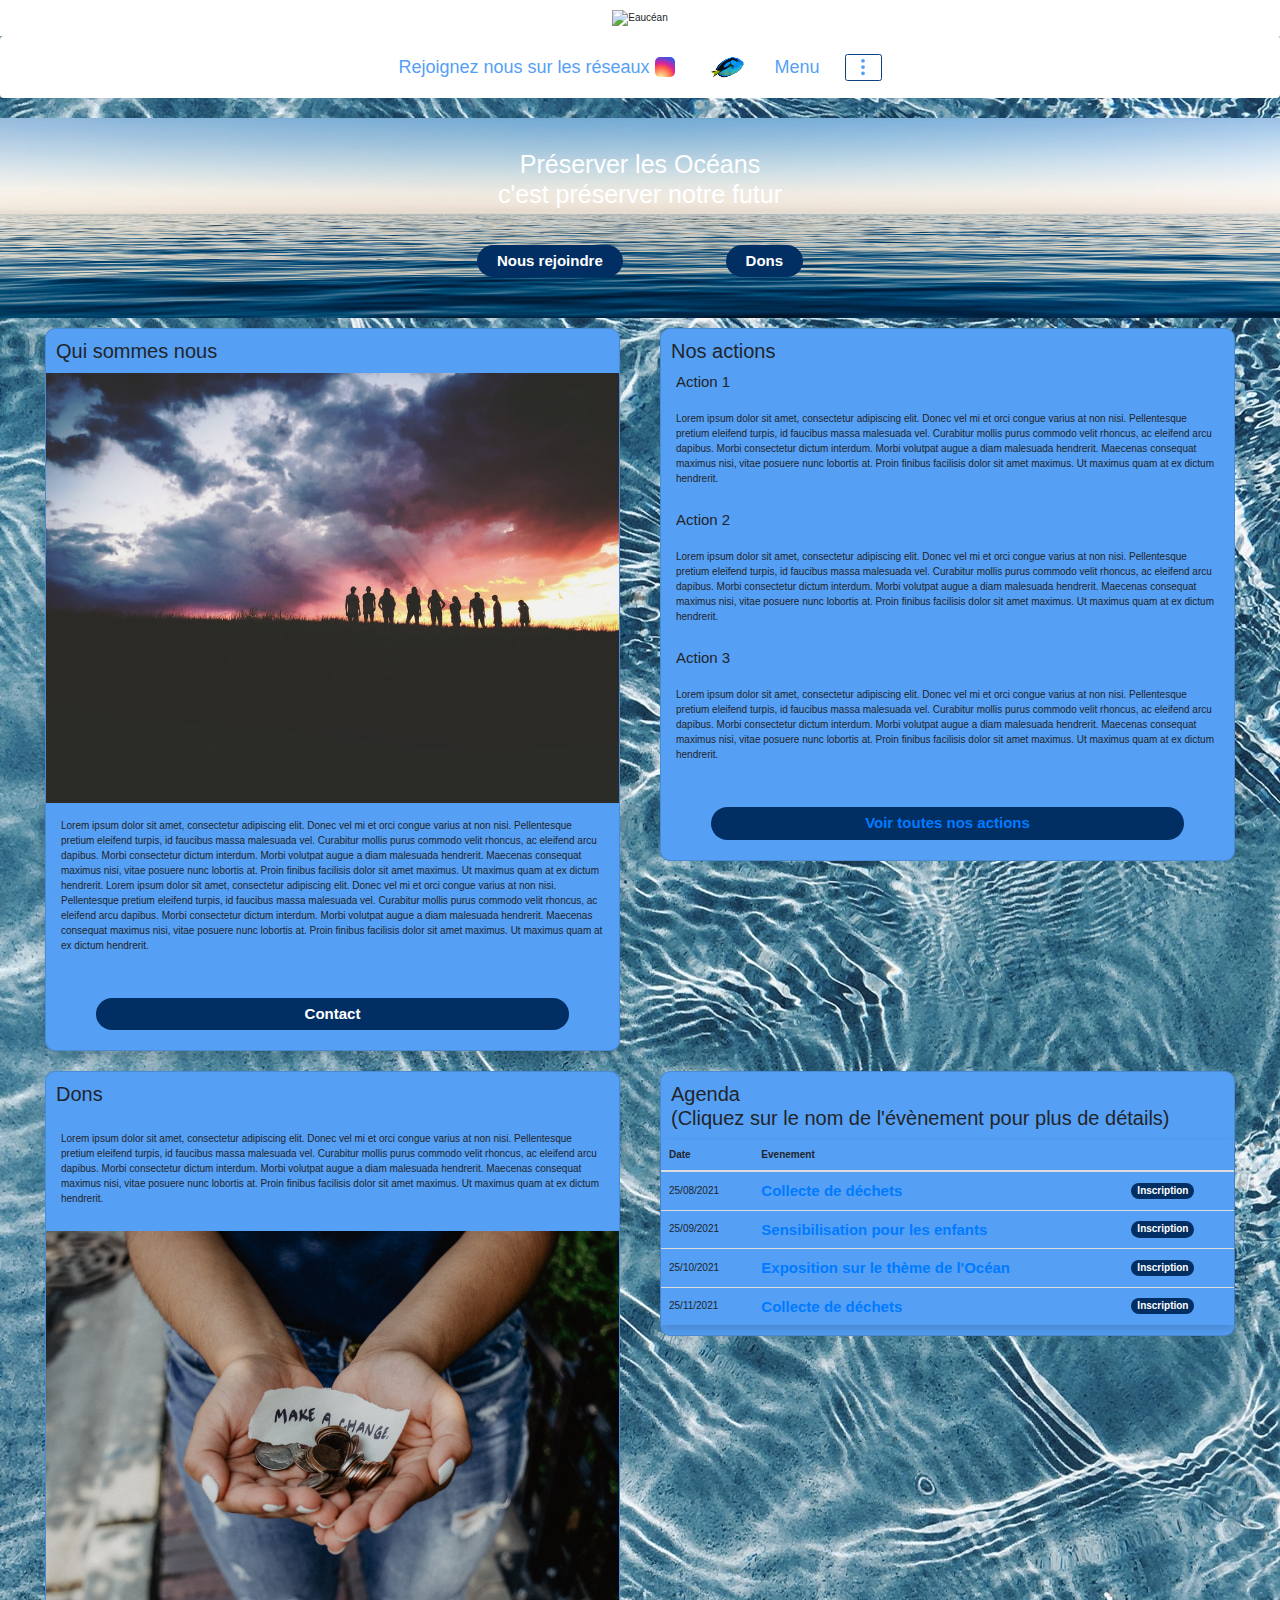
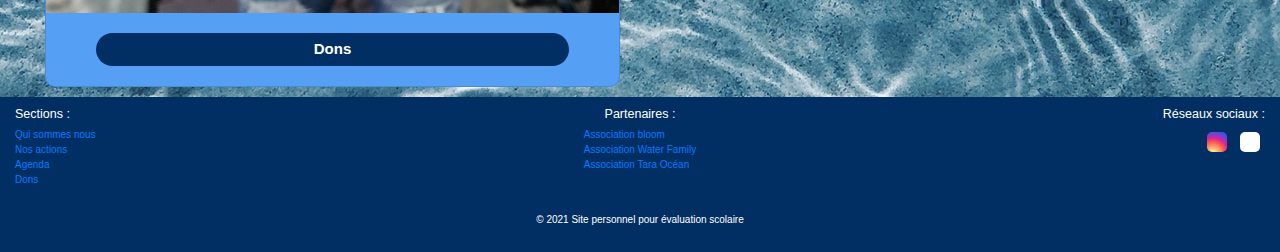
==== commit 608b59a9: "fewCorrections" ====
--- a/index.html
+++ b/index.html
@@ -27,8 +27,8 @@
     </div>
     <nav class="row navbar  navbar-light" style="background-color: white;">
       <a>Rejoignez nous sur les réseaux</a>
-      <i class="fab fa-instagram-square"></i>
-      <i class="fab fa-facebook-square"></i>
+      <a href="https://www.instagram.com" target="_blank" ><i class="fab fa-instagram-square"></i></a>
+      <a href="https://www.facebook.com" target="_blank" ><i class="fab fa-facebook-square"></i></a>
       <div class="fishAnimation"></div>
       <a class ="navbar-brand">Menu</a>
           <button type="button" 
@@ -53,7 +53,7 @@
           <a class="nav-link" href="agenda.html">Agenda</a>
         </li>
         <li class="nav-item">
-         <a class="nav-link" href="#actionscard">Nos actions</a>
+         <a class="nav-link" href="actions.html">Nos actions</a>
         </li>
         <li class="nav-item">
           <a class="nav-link" href="#donations">Dons</a>
@@ -126,7 +126,7 @@
             hendrerit. Maecenas consequat maximus nisi, vitae posuere nunc lobortis at. Proin 
             finibus facilisis dolor sit amet maximus. Ut maximus quam at ex dictum hendrerit. </p>
       </div>
-      <button class="actions-button">Voir toutes nos actions</button>
+      <button class="actions-button"><a href="actions.html">Voir toutes nos actions</a></button>
       </div>
     </section>
     <!-- Section Dons-->
@@ -174,6 +174,12 @@
             <td><button class="agenda-button" data-toggle="modal" 
               data-target="#inscription">Inscription</button></td>
           </tr>
+          <tr>
+            <td>25/11/2021</td>
+            <td><a class="evenement" href="agenda.html#collecte2" target="_blank" >Collecte de déchets</a></td>
+            <td><button class="agenda-button" data-toggle="modal" 
+              data-target="#inscription">Inscription</button></td>
+          </tr>
          </tbody>
       </table>
       </div>
@@ -201,7 +207,8 @@
             </div>
           </div>
           <div class="modal-footer">
-            <button type="button" class="btn btn-primary">Valider</button>
+            <button type="button" class="btn btn-primary" data-toggle="modal" 
+            data-target="#construction">Valider</button>
             <button type="button" class="btn btn-secondary" data-dismiss="modal">Annuler</button>
           </div>
         </div>
@@ -234,7 +241,8 @@
               </div>
             </div>
             <div class="modal-footer">
-              <button type="button" class="btn btn-primary">Valider</button>
+              <button type="button" class="btn btn-primary" data-toggle="modal"
+               data-target="#construction">Valider</button>
               <button type="button" class="btn btn-secondary" data-dismiss="modal">Annuler</button>
             </div>
         </div>
@@ -279,7 +287,8 @@
             </div>
           </div>
           <div class="modal-footer">
-            <button type="button" class="btn btn-primary">Valider</button>
+            <button type="button" class="btn btn-primary" data-toggle="modal" 
+            data-target="#construction" >Valider</button>
             <button type="button" class="btn btn-secondary" data-dismiss="modal">Annuler</button>
           </div>
         </div>
@@ -320,9 +329,31 @@
               </div>
             </div>
             <div class="modal-footer">
-              <button type="button" class="btn btn-primary">Valider</button>
+              <button type="button" class="btn btn-primary" data-toggle="modal" 
+              data-target="#construction">Valider</button>
               <button type="button" class="btn btn-secondary" data-dismiss="modal">Annuler</button>
             </div>
+        </div>
+      </div>
+    </div>
+  </form>
+  <!-- formulaireConstruction -->
+  <form>
+    <div class="modal" id="construction" tabindex="-1" role="dialog">
+      <div class="modal-dialog" role="document">
+        <div class="modal-content">
+          <div class="modal-header">
+            <h5 class="modal-title">Annuler</h5>
+            <button type="button" class="close" data-dismiss="modal" aria-label="Close">
+              <span aria-hidden="true">&times;</span>
+            </button>
+          </div>
+          <div class="modal-body">
+            <p> site pour evaluation scolaire</p>
+          </div>
+          <div class="modal-footer">
+            <button type="button" class="btn btn-secondary" data-dismiss="modal">Annuler</button>
+          </div>
         </div>
       </div>
     </div>
@@ -336,7 +367,7 @@
         <h5 class="listtitle">Sections : </h5>
           <ul>
             <li><a href="#whoarewe">Qui sommes nous</a></li>
-            <li><a href="#actionscard">Nos actions</a></li>
+            <li><a href="actions.html">Nos actions</a></li>
             <li><a href="agenda.html">Agenda</a></li>
             <li><a href="#donations">Dons</a></li>
           </ul>
@@ -354,8 +385,10 @@
       <div class="socialFooterList col-4">
         <h5 class="listtitle">Réseaux sociaux : </h5>
           <ul class="socialList">
-            <li><i class="fab fa-facebook-square"></i></li>
-            <li><i class="fab fa-instagram-square"></i></li>
+            <li><a href="https://www.instagram.com" target="_blank" >
+              <i class="fab fa-instagram-square"></a></i></li>
+            <li><a href="https://www.facebook.com" target="_blank" >
+              <i class="fab fa-facebook-square"></a></i></li>
           </ul>
       </div>
     </div>
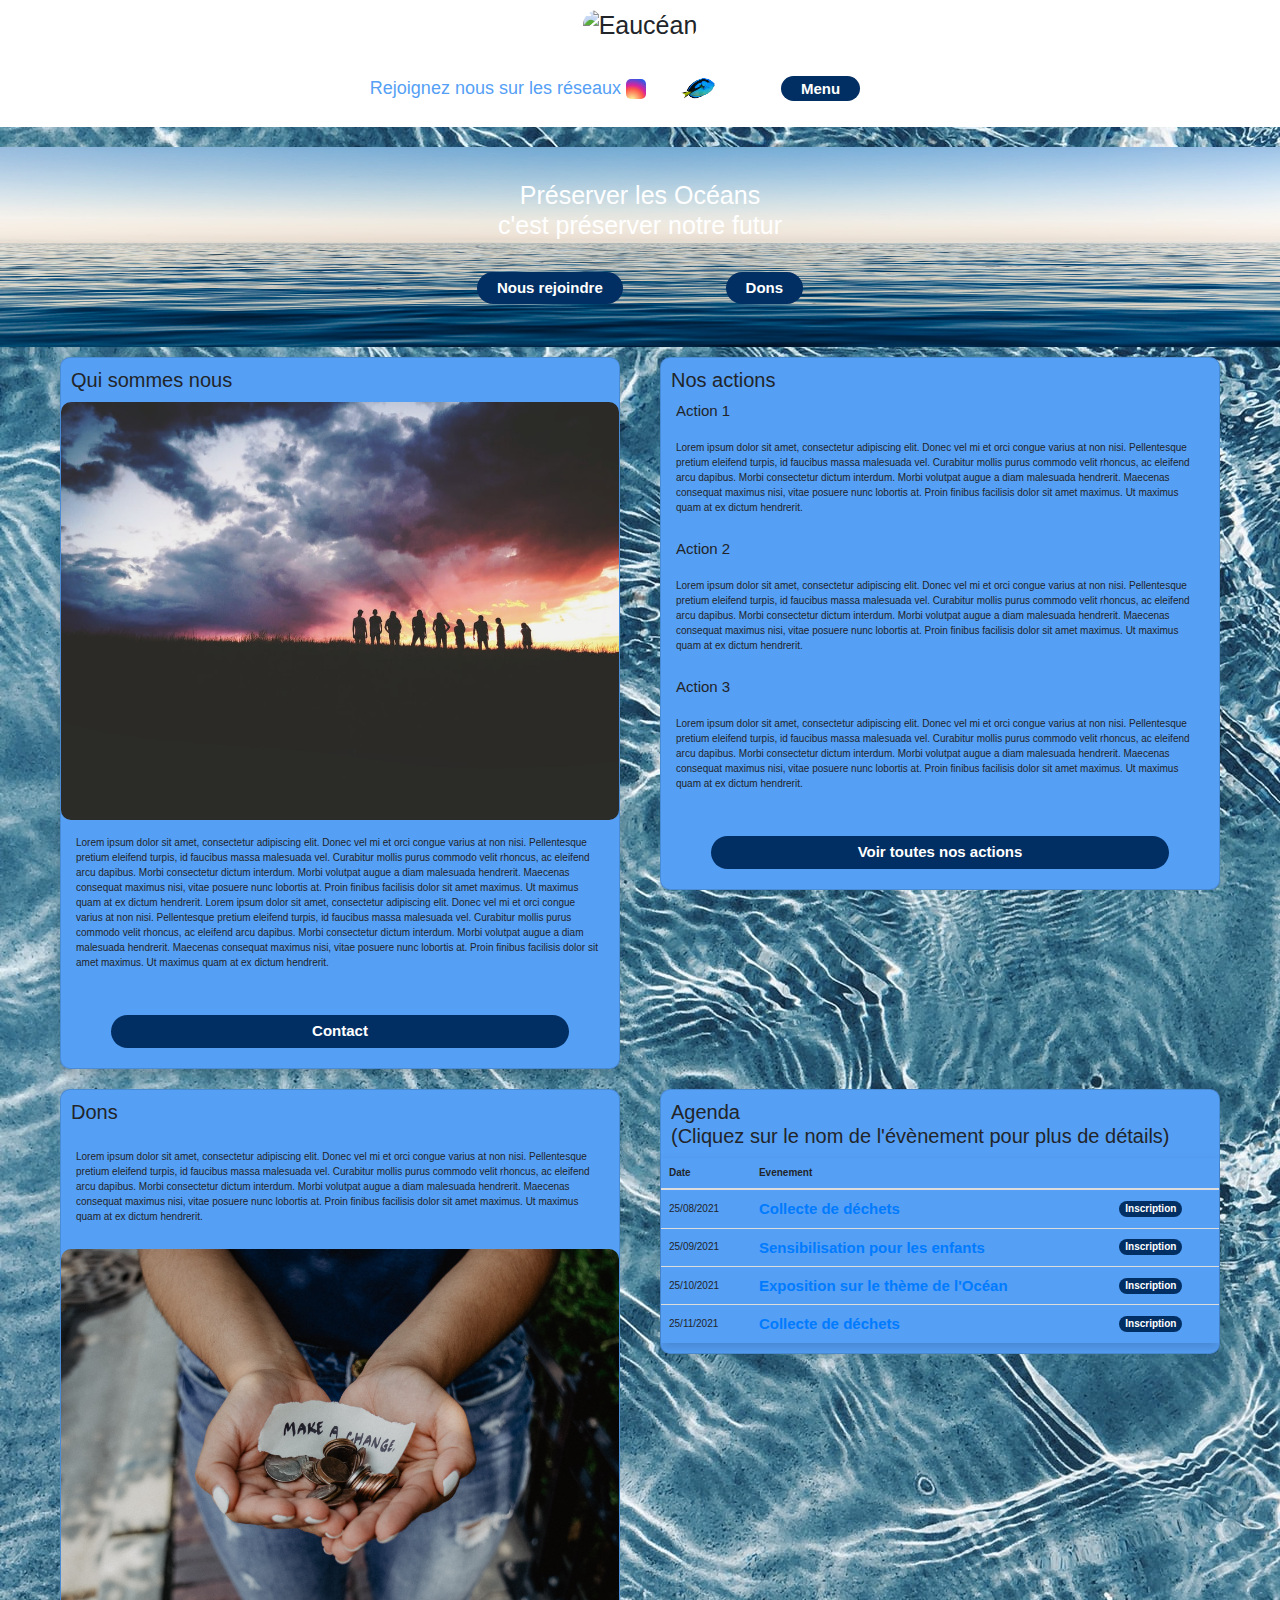
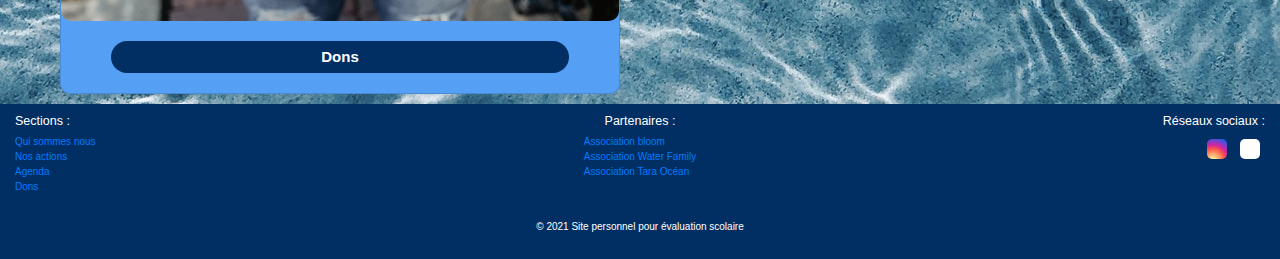
==== commit a0848deb: "w3c-htmlhint-stylehint-corrections" ====
--- a/index.html
+++ b/index.html
@@ -1,408 +1,399 @@
 <!DOCTYPE html>
 <html lang="fr">
+
 <head>
   <meta charset="UTF-8">
-  <meta name="viewport" content="width=device-width, initial-scale=1"> 
+  <meta name="viewport" content="width=device-width, initial-scale=1">
   <!-- Latest bootstrap compiled and minified CSS -->
-  <link rel="stylesheet" href="https://maxcdn.bootstrapcdn.com/bootstrap/3.3.7/css/bootstrap.min.css" 
-    integrity="sha384-BVYiiSIFeK1dGmJRAkycuHAHRg32OmUcww7on3RYdg4Va+PmSTsz/K68vbdEjh4u" 
-    crossorigin="anonymous">
-  <link rel="stylesheet" href="https://stackpath.bootstrapcdn.com/bootstrap/4.3.1/css/bootstrap.min.css" integrity="sha384-ggOyR0iXCbMQv3Xipma34MD+dH/1fQ784/j6cY/iJTQUOhcWr7x9JvoRxT2MZw1T"
-    crossorigin="anonymous">
+  <link rel="stylesheet" href="https://maxcdn.bootstrapcdn.com/bootstrap/3.3.7/css/bootstrap.min.css"
+    integrity="sha384-BVYiiSIFeK1dGmJRAkycuHAHRg32OmUcww7on3RYdg4Va+PmSTsz/K68vbdEjh4u" crossorigin="anonymous">
+  <link rel="stylesheet" href="https://stackpath.bootstrapcdn.com/bootstrap/4.3.1/css/bootstrap.min.css"
+    integrity="sha384-ggOyR0iXCbMQv3Xipma34MD+dH/1fQ784/j6cY/iJTQUOhcWr7x9JvoRxT2MZw1T" crossorigin="anonymous">
   <!-- Font-Awesome -->
-  <link rel="stylesheet" href="https://cdnjs.cloudflare.com/ajax/libs/font-awesome/5.15.3/css/all.min.css" 
-    integrity="sha384-SZXxX4whJ79/gErwcOYf+zWLeJdY/qpuqC4cAa9rOGUstPomtqpuNWT9wdPEn2fk"
-    crossorigin="anonymous">
+  <link rel="stylesheet" href="https://cdnjs.cloudflare.com/ajax/libs/font-awesome/5.15.3/css/all.min.css"
+    integrity="sha384-SZXxX4whJ79/gErwcOYf+zWLeJdY/qpuqC4cAa9rOGUstPomtqpuNWT9wdPEn2fk" crossorigin="anonymous">
   <link rel="stylesheet" type="text/css" href="style.css">
-  <meta name="description" content="Association pour la défense des Océans"/>
+  <meta name="description" content="Association pour la défense des Océans" />
   <title>Eaucean</title>
 </head>
+
 <body class="container-fluid">
   <header>
     <!-- Menu + Logo-->
-    <div class="row logo">
-      <img 
-            src="https://fontmeme.com/permalink/210517/2b26f4ba1548a2884f79955878b2d2fc.png" 
-            alt="Eaucéan">
-    </div>
+    <h1 class="row logo">
+      <img src="https://fontmeme.com/permalink/210517/2b26f4ba1548a2884f79955878b2d2fc.png" alt="Eaucéan">
+    </h1>
     <nav class="row navbar  navbar-light" style="background-color: white;">
       <a>Rejoignez nous sur les réseaux</a>
-      <a href="https://www.instagram.com" target="_blank" ><i class="fab fa-instagram-square"></i></a>
-      <a href="https://www.facebook.com" target="_blank" ><i class="fab fa-facebook-square"></i></a>
+      <a href="https://www.instagram.com" target="_blank"><i class="fab fa-instagram-square"></i></a>
+      <a href="https://www.facebook.com" target="_blank"><i class="fab fa-facebook-square"></i></a>
       <div class="fishAnimation"></div>
-      <a class ="navbar-brand">Menu</a>
-          <button type="button" 
-                  class="navbar-toggler"
-                  data-toggle="collapse" 
-                  data-target="#navbarNavDropdown"
-                  aria-controls="#navbarNavDropdown" 
-                  aria-expanded="false" 
-                  aria-label="ToggleNavigation">
-                  <svg xmlns="http://www.w3.org/2000/svg" width="20" height="20"fill="currentColor"
-                   class="bi bi-three-dots-vertical" viewBox="0 0 16     16">
-                  <path d="M9.5 13a1.5 1.5 0 1 1-3 0 1.5 1.5 0 0 1 3 0zm0-5a1.5 1.5 0 1     1-3 0  
-                       1.5 1.5 0 0 1 3 0zm0-5a1.5 1.5 0 1 1-3 0 1.5 1.5 0 0 1 3    0z"/>
-                  </svg>
-          </button>    
-    <div class ="collapse " id="navbarNavDropdown">
-      <ul class="navbar-nav">
-        <li class="nav-item">
-         <a class="nav-link" href="#whoarewe">Qui sommes nous</a>
-        </li>
-        <li class="nav-item ">
-          <a class="nav-link" href="agenda.html">Agenda</a>
-        </li>
-        <li class="nav-item">
-         <a class="nav-link" href="actions.html">Nos actions</a>
-        </li>
-        <li class="nav-item">
-          <a class="nav-link" href="#donations">Dons</a>
-        </li>
-      </ul>
-    </div>
+      <div class="menu">
+        <button type="button" class="navbar-toggler menu-button" data-toggle="collapse" data-target="#navbarNavDropdown"
+          aria-controls="navbarNavDropdown" aria-expanded="false" aria-label="ToggleNavigation">
+          Menu
+        </button>
+        <div class="collapse " id="navbarNavDropdown">
+          <ul class="navbar-nav">
+            <li class="nav-item">
+              <a class="nav-link" href="index.html"><b>Acceuil</b></a>
+            </li>
+            <li class="nav-item">
+              <a class="nav-link" href="#whoarewe">Qui sommes nous</a>
+            </li>
+            <li class="nav-item ">
+              <a class="nav-link" href="agenda.html">Agenda</a>
+            </li>
+            <li class="nav-item">
+              <a class="nav-link" href="actions.html">Nos actions</a>
+            </li>
+            <li class="nav-item">
+              <a class="nav-link" href="#donations">Dons</a>
+            </li>
+          </ul>
+        </div>
+      </div>
     </nav>
-    <div class="row bannieres"
-      <!-- Banniere-->
+    <!-- Banniere-->
+    <div class="row bannieres">
       <h1>Préserver les Océans <br> c'est préserver notre futur</h1>
-        <!-- Boutons-->
+      <!-- Boutons-->
       <div class="headerBoutons">
         <button class="rejoin-button" data-toggle="modal" data-target="#rejoin">Nous rejoindre</button>
         <button class="donations-button" data-toggle="modal" data-target="#dons">Dons</button>
       </div>
     </div>
   </header>
-  <article >
-    <div class="row">
-    <!-- Section qui somme nous-->
-    <section class="col-12 col-md-6 col-xl-6">
+  <section class="row">
+    <!--Qui somme nous-->
+    <div class="col-12 col-md-6 col-xl-6">
       <div class="card whoarewe shadow" id="whoarewe">
         <h2>Qui sommes nous</h2>
-        <img class="teamPic"
-          src="pictures/team.jpg" 
-          alt="teams">
+        <img class="teamPic" src="pictures/team.jpg" alt="teams">
         <p>Lorem ipsum dolor sit amet, consectetur adipiscing elit. Donec vel mi et orci congue varius
-              at non nisi. Pellentesque pretium eleifend turpis, id faucibus massa malesuada vel. 
-              Curabitur mollis purus commodo velit rhoncus, ac eleifend arcu dapibus. Morbi consectetur 
-              dictum interdum. Morbi volutpat augue a diam malesuada hendrerit. Maecenas consequat 
-              maximus nisi, vitae posuere nunc lobortis at. Proin finibus facilisis dolor sit amet 
-              maximus. Ut maximus quam at ex dictum hendrerit.
-              Lorem ipsum dolor sit amet, consectetur adipiscing elit. Donec vel mi et orci congue varius
-              at non nisi. Pellentesque pretium eleifend turpis, id faucibus massa malesuada vel. 
-              Curabitur mollis purus commodo velit rhoncus, ac eleifend arcu dapibus. Morbi consectetur 
-              dictum interdum. Morbi volutpat augue a diam malesuada hendrerit. Maecenas consequat 
-              maximus nisi, vitae posuere nunc lobortis at. Proin finibus facilisis dolor sit amet 
-              maximus. Ut maximus quam at ex dictum hendrerit.</p>
-          <button class="contact-button" data-toggle="modal" data-target="#contact">Contact</button>
-       </div>
-    </section >
-    <!-- Section Nos actions-->
-    <section class="col-12 col-md-6 col-xl-6">
+          at non nisi. Pellentesque pretium eleifend turpis, id faucibus massa malesuada vel.
+          Curabitur mollis purus commodo velit rhoncus, ac eleifend arcu dapibus. Morbi consectetur
+          dictum interdum. Morbi volutpat augue a diam malesuada hendrerit. Maecenas consequat
+          maximus nisi, vitae posuere nunc lobortis at. Proin finibus facilisis dolor sit amet
+          maximus. Ut maximus quam at ex dictum hendrerit.
+          Lorem ipsum dolor sit amet, consectetur adipiscing elit. Donec vel mi et orci congue varius
+          at non nisi. Pellentesque pretium eleifend turpis, id faucibus massa malesuada vel.
+          Curabitur mollis purus commodo velit rhoncus, ac eleifend arcu dapibus. Morbi consectetur
+          dictum interdum. Morbi volutpat augue a diam malesuada hendrerit. Maecenas consequat
+          maximus nisi, vitae posuere nunc lobortis at. Proin finibus facilisis dolor sit amet
+          maximus. Ut maximus quam at ex dictum hendrerit.</p>
+        <button class="contact-button" data-toggle="modal" data-target="#contact">Contact</button>
+      </div>
+    </div>
+    <!--Nos actions-->
+    <div class="col-12 col-md-6 col-xl-6">
       <div class="card actions" id="actionscard">
-      <h2>Nos actions</h2>
-      <div class="action1">
+        <h2>Nos actions</h2>
+        <div class="action1">
           <h6>Action 1</h6>
-          <p class= "actionText">Lorem ipsum dolor sit amet, consectetur adipiscing elit. Donec vel 
-            mi et orci congue varius at non nisi. Pellentesque pretium eleifend turpis, id faucibus 
-            massa malesuada vel. Curabitur mollis purus commodo velit rhoncus, ac eleifend arcu 
-            dapibus. Morbi consectetur dictum interdum. Morbi volutpat augue a diam malesuada 
-            hendrerit. Maecenas consequat maximus nisi, vitae posuere nunc lobortis at. Proin 
+          <p class="actionText">Lorem ipsum dolor sit amet, consectetur adipiscing elit. Donec vel
+            mi et orci congue varius at non nisi. Pellentesque pretium eleifend turpis, id faucibus
+            massa malesuada vel. Curabitur mollis purus commodo velit rhoncus, ac eleifend arcu
+            dapibus. Morbi consectetur dictum interdum. Morbi volutpat augue a diam malesuada
+            hendrerit. Maecenas consequat maximus nisi, vitae posuere nunc lobortis at. Proin
             finibus facilisis dolor sit amet maximus. Ut maximus quam at ex dictum hendrerit. </p>
-      </div>
-      <div class="action2">
+        </div>
+        <div class="action2">
           <h6>Action 2</h6>
-          <p class="actionText">Lorem ipsum dolor sit amet, consectetur adipiscing elit. Donec vel 
-            mi et orci congue varius at non nisi. Pellentesque pretium eleifend turpis, id faucibus 
-            massa malesuada vel. Curabitur mollis purus commodo velit rhoncus, ac eleifend arcu 
-            dapibus. Morbi consectetur dictum interdum. Morbi volutpat augue a diam malesuada 
-            hendrerit. Maecenas consequat maximus nisi, vitae posuere nunc lobortis at. Proin 
+          <p class="actionText">Lorem ipsum dolor sit amet, consectetur adipiscing elit. Donec vel
+            mi et orci congue varius at non nisi. Pellentesque pretium eleifend turpis, id faucibus
+            massa malesuada vel. Curabitur mollis purus commodo velit rhoncus, ac eleifend arcu
+            dapibus. Morbi consectetur dictum interdum. Morbi volutpat augue a diam malesuada
+            hendrerit. Maecenas consequat maximus nisi, vitae posuere nunc lobortis at. Proin
             finibus facilisis dolor sit amet maximus. Ut maximus quam at ex dictum hendrerit. </p>
-      </div>
-      <div class="action3">
+        </div>
+        <div class="action3">
           <h6>Action 3</h6>
-          <p class="actionText">Lorem ipsum dolor sit amet, consectetur adipiscing elit. Donec vel 
-            mi et orci congue varius at non nisi. Pellentesque pretium eleifend turpis, id faucibus 
-            massa malesuada vel. Curabitur mollis purus commodo velit rhoncus, ac eleifend arcu 
-            dapibus. Morbi consectetur dictum interdum. Morbi volutpat augue a diam malesuada 
-            hendrerit. Maecenas consequat maximus nisi, vitae posuere nunc lobortis at. Proin 
+          <p class="actionText">Lorem ipsum dolor sit amet, consectetur adipiscing elit. Donec vel
+            mi et orci congue varius at non nisi. Pellentesque pretium eleifend turpis, id faucibus
+            massa malesuada vel. Curabitur mollis purus commodo velit rhoncus, ac eleifend arcu
+            dapibus. Morbi consectetur dictum interdum. Morbi volutpat augue a diam malesuada
+            hendrerit. Maecenas consequat maximus nisi, vitae posuere nunc lobortis at. Proin
             finibus facilisis dolor sit amet maximus. Ut maximus quam at ex dictum hendrerit. </p>
-      </div>
-      <button class="actions-button"><a href="actions.html">Voir toutes nos actions</a></button>
-      </div>
-    </section>
-    <!-- Section Dons-->
-    <sections class="col-12 col-md-6 col-xl-6">
+        </div>
+        <a class="actions-button" href="actions.html">Voir toutes nos actions</a>
+      </div>
+    </div>
+    <!--Dons-->
+    <div class="col-12 col-md-6 col-xl-6">
       <div class="card dons" id="donations">
-      <h2>Dons</h2>
-      <p>Lorem ipsum dolor sit amet, consectetur adipiscing elit. Donec vel mi et orci congue varius
-         at non nisi. Pellentesque pretium eleifend turpis, id faucibus massa malesuada vel. 
-         Curabitur mollis purus commodo velit rhoncus, ac eleifend arcu dapibus. Morbi consectetur 
-         dictum interdum. Morbi volutpat augue a diam malesuada hendrerit. Maecenas consequat 
-         maximus nisi, vitae posuere nunc lobortis at. Proin finibus facilisis dolor sit amet 
-         maximus. Ut maximus quam at ex dictum hendrerit.</p>
-      <img class="donationPic" src="pictures/dons.jpg" alt="dons">
-      <button class="donations-button" data-toggle="modal" data-target="#dons">Dons</button>
-      </div>
-    </sections>
-    <!-- Section Agenda-->
-    <section class="col-12 col-md-6 col-xl-6">
+        <h2>Dons</h2>
+        <p>Lorem ipsum dolor sit amet, consectetur adipiscing elit. Donec vel mi et orci congue varius
+          at non nisi. Pellentesque pretium eleifend turpis, id faucibus massa malesuada vel.
+          Curabitur mollis purus commodo velit rhoncus, ac eleifend arcu dapibus. Morbi consectetur
+          dictum interdum. Morbi volutpat augue a diam malesuada hendrerit. Maecenas consequat
+          maximus nisi, vitae posuere nunc lobortis at. Proin finibus facilisis dolor sit amet
+          maximus. Ut maximus quam at ex dictum hendrerit.</p>
+        <img class="donationPic" src="pictures/dons.jpg" alt="dons">
+        <button class="donations-button" data-toggle="modal" data-target="#dons">Dons</button>
+      </div>
+    </div>
+    <!--Agenda-->
+    <div class="col-12 col-md-6 col-xl-6">
       <div class="card agenda" id="agendaCard">
-      <h2>Agenda <br> (Cliquez sur le nom de l'évènement pour plus de détails)</h2>
-      <table class="table table-hover shadow">
-        <thead>
-          <tr>
-            <th scope="col">Date</th>
-            <th scope="col">Evenement</th>
-            <th scope="col"></th>
-          </tr>
-        </thead>
-        <tbody>
-          <tr>
-            <td>25/08/2021</td>
-            <td><a class="evenement" href="agenda.html#collecte" target="_blank" >Collecte de déchets </a></td>
-            <td><button class="agenda-button" data-toggle="modal" 
-              data-target="#inscription">Inscription</button></td>
-          </tr>
-          <tr>
-            <td>25/09/2021</td>
-            <td><a class="evenement" href="agenda.html#sensibilisation" target="_blank" >Sensibilisation pour les enfants</a></td>
-            <td><button class="agenda-button" data-toggle="modal" 
-              data-target="#inscription">Inscription</button></td>
-          </tr>
-          <tr>
-            <td>25/10/2021</td>
-            <td><a class="evenement" href="agenda.html#Exposition" target="_blank" >Exposition sur le thème de l'Océan</a></td>
-            <td><button class="agenda-button" data-toggle="modal" 
-              data-target="#inscription">Inscription</button></td>
-          </tr>
-          <tr>
-            <td>25/11/2021</td>
-            <td><a class="evenement" href="agenda.html#collecte2" target="_blank" >Collecte de déchets</a></td>
-            <td><button class="agenda-button" data-toggle="modal" 
-              data-target="#inscription">Inscription</button></td>
-          </tr>
-         </tbody>
-      </table>
-      </div>
-    </section>
-      <!-- formulaireContact-->
-    <form>
-    <div class="modal" id="contact" tabindex="-1" role="dialog">
-      <div class="modal-dialog" role="document">
-        <div class="modal-content">
-          <div class="modal-header">
-            <h5 class="modal-title">Nous contacter</h5>
-            <button type="button" class="close" data-dismiss="modal" aria-label="Close">
-              <span aria-hidden="true">&times;</span>
-            </button>
-          </div>
-          <div class="modal-body">
-            <div class="form-group">
-              <label for="inputEmail">Expediteur</label>
-              <input type="email" class="form-control" id="inputEmail" aria-describedby="emailHelp" 
-                placeholder="email">
-              <label for="sujet">Sujet</label>
-              <input type="text" class="form-control" id="sujet" placeholder="Sujet">
-              <label for="Message">Message</label>
-              <textarea class="form-control" id="Message" rows="3"></textarea>
-            </div>
-          </div>
-          <div class="modal-footer">
-            <button type="button" class="btn btn-primary" data-toggle="modal" 
-            data-target="#construction">Valider</button>
-            <button type="button" class="btn btn-secondary" data-dismiss="modal">Annuler</button>
-          </div>
-        </div>
-      </div>
-    </div>
-    </form>
-      <!--formulaireRejoindre-->
-    <form>
-    <div class="modal" id="rejoin" tabindex="-1" role="dialog">
-      <div class="modal-dialog" role="document">
-        <div class="modal-content">
+        <h2>Agenda <br> (Cliquez sur le nom de l'évènement pour plus de détails)</h2>
+        <table class="table table-hover shadow">
+          <thead>
+            <tr>
+              <th scope="col">Date</th>
+              <th scope="col">Evenement</th>
+              <th scope="col"></th>
+            </tr>
+          </thead>
+          <tbody>
+            <tr>
+              <td>25/08/2021</td>
+              <td><a class="evenement" href="agenda.html#collecte" target="_blank">Collecte de déchets </a></td>
+              <td><button class="agenda-button" data-toggle="modal" data-target="#inscription">Inscription</button>
+              </td>
+            </tr>
+            <tr>
+              <td>25/09/2021</td>
+              <td><a class="evenement" href="agenda.html#sensibilisation" target="_blank">Sensibilisation pour les
+                  enfants</a></td>
+              <td><button class="agenda-button" data-toggle="modal" data-target="#inscription">Inscription</button>
+              </td>
+            </tr>
+            <tr>
+              <td>25/10/2021</td>
+              <td><a class="evenement" href="agenda.html#Exposition" target="_blank">Exposition sur le thème de
+                  l'Océan</a></td>
+              <td><button class="agenda-button" data-toggle="modal" data-target="#inscription">Inscription</button>
+              </td>
+            </tr>
+            <tr>
+              <td>25/11/2021</td>
+              <td><a class="evenement" href="agenda.html#collecte2" target="_blank">Collecte de déchets</a></td>
+              <td><button class="agenda-button" data-toggle="modal" data-target="#inscription">Inscription</button>
+              </td>
+            </tr>
+          </tbody>
+        </table>
+      </div>
+    </div>
+    <!-- formulaireContact-->
+    <form>
+      <div class="modal" id="contact" tabindex="-1" role="dialog">
+        <div class="modal-dialog" role="document">
+          <div class="modal-content">
+            <div class="modal-header">
+              <h5 class="modal-title">Nous contacter</h5>
+              <button type="button" class="close" data-dismiss="modal" aria-label="Close">
+                <span aria-hidden="true">&times;</span>
+              </button>
+            </div>
+            <div class="modal-body">
+              <div class="form-group">
+                <label for="inputEmailContact">Expediteur</label>
+                <input type="email" class="form-control" id="inputEmailContact" aria-describedby="inputEmailContact"
+                  placeholder="email">
+                <label for="sujet">Sujet</label>
+                <input type="text" class="form-control" id="sujet" placeholder="Sujet">
+                <label for="Message">Message</label>
+                <textarea class="form-control" id="Message" rows="3"></textarea>
+              </div>
+            </div>
+            <div class="modal-footer">
+              <button type="button" class="btn btn-primary" data-toggle="modal"
+                data-target="#construction">Valider</button>
+              <button type="button" class="btn btn-secondary" data-dismiss="modal">Annuler</button>
+            </div>
+          </div>
+        </div>
+      </div>
+    </form>
+    <!--formulaireRejoindre-->
+    <form>
+      <div class="modal" id="rejoin" tabindex="-1" role="dialog">
+        <div class="modal-dialog" role="document">
+          <div class="modal-content">
             <div class="modal-header">
               <h5 class="modal-title">Nous rejoindre</h5>
               <button type="button" class="close" data-dismiss="modal" aria-label="Close">
-              <span aria-hidden="true">&times;</span>
-              </button>
-            </div>
-            <div class="modal-body">
-              <p> Incrivez-vous pour recevoir nos newsletters, 
-              suivre nos actualités et participer à nos actions
+                <span aria-hidden="true">&times;</span>
+              </button>
+            </div>
+            <div class="modal-body">
+              <p> Incrivez-vous pour recevoir nos newsletters,
+                suivre nos actualités et participer à nos actions
               </p>
               <div class="form-group">
-                <label for="inputEmail">Email</label>
-                <input type="email" class="form-control" id="inputEmail" aria-describedby="emailHelp" 
-                placeholder="Enter email">
-                <label for="Nom">Nom</label>
-                <input type="text" class="form-control" id="nom" placeholder="Nom">
-                <label for="Prénom">Prénom</label>
-                <input type="text" class="form-control" id="prénom" placeholder="Prénom">
+                <label for="inputEmailRejoindre">Email</label>
+                <input type="email" class="form-control" id="inputEmailRejoindre" aria-describedby="inputEmailRejoindre"
+                  placeholder="Enter email">
+                <label for="nomRejoin">Nom</label>
+                <input type="text" class="form-control" id="nomRejoin" placeholder="Nom">
+                <label for="prenomRejoin">Prénom</label>
+                <input type="text" class="form-control" id="prenomRejoin" placeholder="Prénom">
               </div>
             </div>
             <div class="modal-footer">
               <button type="button" class="btn btn-primary" data-toggle="modal"
-               data-target="#construction">Valider</button>
-              <button type="button" class="btn btn-secondary" data-dismiss="modal">Annuler</button>
-            </div>
-        </div>
-      </div>
-    </div>
-    </form>
-      <!-- formulaireDons -->
-    <form>
-    <div class="modal" id="dons" tabindex="-1" role="dialog">
-      <div class="modal-dialog" role="document">
-        <div class="modal-content">
-          <div class="modal-header">
-            <h5 class="modal-title">Dons</h5>
-            <button type="button" class="close" data-dismiss="modal" aria-label="Close">
-              <span aria-hidden="true">&times;</span>
-            </button>
-          </div>
-          <div class="modal-body">
-            <p> Vos dons nous servent à faire vivre notre associations et nous aide dans nos actions.
-              <br> Cliquez sur paiement pour accéder à la page de validation.
-            </p>
-            <div class="form-group">
-              <label for="inputEmail">Email</label>
-              <input type="email" class="form-control" id="inputEmail" aria-describedby="emailHelp" 
-                placeholder="Enter email">
-              <label for="Nom">Nom</label>
-              <input type="text" class="form-control" id="nom" placeholder="Nom">
-              <label for="Prénom">Prénom</label>
-              <input type="text" class="form-control" id="prénom" placeholder="Prénom">
-              <label class="control-label" for="valeurDon">Valeur du don</label>
-              <select id="valeurDon" class="form-control" name="valeurDon">
-                    <option value="2">2€</option>
-                    <option value="5">5€</option>
-                    <option value="10">10€</option>
-                    <option value="15">15€</option>
-                    <option value="20">20€</option>
-                    <option value="25">25€</option>
-                    <option value="50">50€</option>
-                    <option value="100">100€</option>
-                    <option value="100+">Don supèrieur à 100€</option>
-                </select> 
-            </div>
-          </div>
-          <div class="modal-footer">
-            <button type="button" class="btn btn-primary" data-toggle="modal" 
-            data-target="#construction" >Valider</button>
-            <button type="button" class="btn btn-secondary" data-dismiss="modal">Annuler</button>
-          </div>
-        </div>
-      </div>
-    </div>
-  </form>
-  <!-- formulaireInscription -->
-  <form>
-    <div class="modal" id="inscription" tabindex="-1" role="dialog">
-      <div class="modal-dialog" role="document">
-        <div class="modal-content">
+                data-target="#construction">Valider</button>
+              <button type="button" class="btn btn-secondary" data-dismiss="modal">Annuler</button>
+            </div>
+          </div>
+        </div>
+      </div>
+    </form>
+    <!-- formulaireDons -->
+    <form>
+      <div class="modal" id="dons" tabindex="-1" role="dialog">
+        <div class="modal-dialog" role="document">
+          <div class="modal-content">
+            <div class="modal-header">
+              <h5 class="modal-title">Dons</h5>
+              <button type="button" class="close" data-dismiss="modal" aria-label="Close">
+                <span aria-hidden="true">&times;</span>
+              </button>
+            </div>
+            <div class="modal-body">
+              <p> Vos dons nous servent à faire vivre notre association et nous aide dans nos actions.
+                <br> Cliquez sur paiement pour accéder à la page de validation.
+              </p>
+              <div class="form-group">
+                <label for="inputEmailDons">Email</label>
+                <input type="email" class="form-control" id="inputEmailDons" aria-describedby="inputEmailDons"
+                  placeholder="Enter email">
+                <label for="nomDons">Nom</label>
+                <input type="text" class="form-control" id="nomDons" placeholder="Nom">
+                <label for="prenomDon">Prénom</label>
+                <input type="text" class="form-control" id="prenomDon" placeholder="Prénom">
+                <label class="control-label" for="valeurDon">Valeur du don</label>
+                <select id="valeurDon" class="form-control" name="valeurDon">
+                  <option value="2">2€</option>
+                  <option value="5">5€</option>
+                  <option value="10">10€</option>
+                  <option value="15">15€</option>
+                  <option value="20">20€</option>
+                  <option value="25">25€</option>
+                  <option value="50">50€</option>
+                  <option value="100">100€</option>
+                  <option value="100+">Don supèrieur à 100€</option>
+                </select>
+              </div>
+            </div>
+            <div class="modal-footer">
+              <button type="button" class="btn btn-primary" data-toggle="modal"
+                data-target="#construction">Valider</button>
+              <button type="button" class="btn btn-secondary" data-dismiss="modal">Annuler</button>
+            </div>
+          </div>
+        </div>
+      </div>
+    </form>
+    <!-- formulaireInscription -->
+    <form>
+      <div class="modal" id="inscription" tabindex="-1" role="dialog">
+        <div class="modal-dialog" role="document">
+          <div class="modal-content">
             <div class="modal-header">
               <h5 class="modal-title">Inscription</h5>
               <button type="button" class="close" data-dismiss="modal" aria-label="Close">
-              <span aria-hidden="true">&times;</span>
+                <span aria-hidden="true">&times;</span>
               </button>
             </div>
             <div class="modal-body">
               <p> Merci de vous inscrire a l'évènement pour pouvoir y participer
               </p>
               <div class="form-group">
-                <label for="inputEmail">Email</label>
-                <input type="email" class="form-control" id="inputEmail" aria-describedby="emailHelp" 
-                placeholder="Enter email">
-                <label for="Nom">Nom</label>
-                <input type="text" class="form-control" id="nom" placeholder="Nom">
-                <label for="Prénom">Prénom</label>
-                <input type="text" class="form-control" id="prénom" placeholder="Prénom">
+                <label for="inputEmailInscription">Email</label>
+                <input type="email" class="form-control" id="inputEmailInscription"
+                  aria-describedby="inputEmailInscription" placeholder="Enter email">
+                <label for="nomInscription">Nom</label>
+                <input type="text" class="form-control" id="nomInscription" placeholder="Nom">
+                <label for="prenomInscription">Prénom</label>
+                <input type="text" class="form-control" id="prenomInscription" placeholder="Prénom">
                 <label class="control-label" for="valeurDon">Nombre de personnes</label>
-                <select id="valeurDon" class="form-control" name="valeurDon">
-                      <option value="1">1</option>
-                      <option value="2">2</option>
-                      <option value="3">3</option>
-                      <option value="4">4</option>
-                      <option value="5">5</option>
-                      <option value="5+">Plus de 5</option>
-                  </select>
+                <select id="nbrParticipants" class="form-control" name="nombreParticipants">
+                  <option value="1">1</option>
+                  <option value="2">2</option>
+                  <option value="3">3</option>
+                  <option value="4">4</option>
+                  <option value="5">5</option>
+                  <option value="5+">Plus de 5</option>
+                </select>
               </div>
             </div>
             <div class="modal-footer">
-              <button type="button" class="btn btn-primary" data-toggle="modal" 
-              data-target="#construction">Valider</button>
-              <button type="button" class="btn btn-secondary" data-dismiss="modal">Annuler</button>
-            </div>
-        </div>
-      </div>
-    </div>
-  </form>
-  <!-- formulaireConstruction -->
-  <form>
-    <div class="modal" id="construction" tabindex="-1" role="dialog">
-      <div class="modal-dialog" role="document">
-        <div class="modal-content">
-          <div class="modal-header">
-            <h5 class="modal-title">Annuler</h5>
-            <button type="button" class="close" data-dismiss="modal" aria-label="Close">
-              <span aria-hidden="true">&times;</span>
-            </button>
-          </div>
-          <div class="modal-body">
-            <p> site pour evaluation scolaire</p>
-          </div>
-          <div class="modal-footer">
-            <button type="button" class="btn btn-secondary" data-dismiss="modal">Annuler</button>
-          </div>
-        </div>
-      </div>
-    </div>
-  </form>
-    </div>
-  </article>
+              <button type="button" class="btn btn-primary" data-toggle="modal"
+                data-target="#construction">Valider</button>
+              <button type="button" class="btn btn-secondary" data-dismiss="modal">Annuler</button>
+            </div>
+          </div>
+        </div>
+      </div>
+    </form>
+    <!-- formulaireConstruction -->
+    <form>
+      <div class="modal" id="construction" tabindex="-1" role="dialog">
+        <div class="modal-dialog" role="document">
+          <div class="modal-content">
+            <div class="modal-header">
+              <h5 class="modal-title">Annuler</h5>
+              <button type="button" class="close" data-dismiss="modal" aria-label="Close">
+                <span aria-hidden="true">&times;</span>
+              </button>
+            </div>
+            <div class="modal-body">
+              <p> site pour evaluation scolaire</p>
+            </div>
+            <div class="modal-footer">
+              <button type="button" class="btn btn-secondary" data-dismiss="modal">Annuler</button>
+            </div>
+          </div>
+        </div>
+      </div>
+    </form>
+  </section>
   <footer class="row">
     <div class="footerContents">
       <!-- sommaire-->
       <div class="summary col-4 ">
         <h5 class="listtitle">Sections : </h5>
-          <ul>
-            <li><a href="#whoarewe">Qui sommes nous</a></li>
-            <li><a href="actions.html">Nos actions</a></li>
-            <li><a href="agenda.html">Agenda</a></li>
-            <li><a href="#donations">Dons</a></li>
-          </ul>
+        <ul>
+          <li><a href="#whoarewe">Qui sommes nous</a></li>
+          <li><a href="actions.html">Nos actions</a></li>
+          <li><a href="agenda.html">Agenda</a></li>
+          <li><a href="#donations">Dons</a></li>
+        </ul>
       </div>
       <!-- sites partenaires-->
       <div class="partnerSite col-4">
         <h5 class="listtitle">Partenaires : </h5>
-          <ul>
-            <li><a href="http://www.bloomassociation.org/" target="_blank">Association bloom</a></li>
-            <li><a href="https://waterfamily.org/" target="_blank">Association Water Family</a></li>
-            <li><a href="https://oceans.taraexpeditions.org/" target="_blank">Association Tara Océan</a></li>
-          </ul>
+        <ul>
+          <li><a href="http://www.bloomassociation.org/" target="_blank">Association bloom</a></li>
+          <li><a href="https://waterfamily.org/" target="_blank">Association Water Family</a></li>
+          <li><a href="https://oceans.taraexpeditions.org/" target="_blank">Association Tara Océan</a></li>
+        </ul>
       </div>
       <!-- social network-->
       <div class="socialFooterList col-4">
         <h5 class="listtitle">Réseaux sociaux : </h5>
-          <ul class="socialList">
-            <li><a href="https://www.instagram.com" target="_blank" >
-              <i class="fab fa-instagram-square"></a></i></li>
-            <li><a href="https://www.facebook.com" target="_blank" >
-              <i class="fab fa-facebook-square"></a></i></li>
-          </ul>
-      </div>
-    </div>
-        <p class="copyright col-12">© 2021 Site personnel pour évaluation scolaire</p>
+        <ul class="socialList">
+          <li><a href="https://www.instagram.com" target="_blank">
+              <i class="fab fa-instagram-square"></i></a></li>
+          <li><a href="https://www.facebook.com" target="_blank">
+              <i class="fab fa-facebook-square"></i></a></li>
+        </ul>
+      </div>
+    </div>
+    <p class="copyright col-12">© 2021 Site personnel pour évaluation scolaire</p>
   </footer>
-  <script src="https://code.jquery.com/jquery-3.3.1.slim.min.js" 
-  integrity="sha384-q8i/X+965DzO0rT7abK41JStQIAqVgRVzpbzo5smXKp4YfRvH+8abtTE1Pi6jizo" 
-  crossorigin="anonymous"></script>
-  <script src="https://cdnjs.cloudflare.com/ajax/libs/popper.js/1.14.7/umd/popper.min.js" 
-  integrity="sha384-UO2eT0CpHqdSJQ6hJty5KVphtPhzWj9WO1clHTMGa3JDZwrnQq4sF86dIHNDz0W1" 
-  crossorigin="anonymous"></script>
-  <script src="https://stackpath.bootstrapcdn.com/bootstrap/4.3.1/js/bootstrap.min.js" 
-  integrity="sha384-JjSmVgyd0p3pXB1rRibZUAYoIIy6OrQ6VrjIEaFf/nJGzIxFDsf4x0xIM+B07jRM" 
-  crossorigin="anonymous">
-  </script>  
+  <script src="https://code.jquery.com/jquery-3.3.1.slim.min.js"
+    integrity="sha384-q8i/X+965DzO0rT7abK41JStQIAqVgRVzpbzo5smXKp4YfRvH+8abtTE1Pi6jizo"
+    crossorigin="anonymous"></script>
+  <script src="https://cdnjs.cloudflare.com/ajax/libs/popper.js/1.14.7/umd/popper.min.js"
+    integrity="sha384-UO2eT0CpHqdSJQ6hJty5KVphtPhzWj9WO1clHTMGa3JDZwrnQq4sF86dIHNDz0W1"
+    crossorigin="anonymous"></script>
+  <script src="https://stackpath.bootstrapcdn.com/bootstrap/4.3.1/js/bootstrap.min.js"
+    integrity="sha384-JjSmVgyd0p3pXB1rRibZUAYoIIy6OrQ6VrjIEaFf/nJGzIxFDsf4x0xIM+B07jRM" crossorigin="anonymous">
+    </script>
 </body>
+
 </html>--- a/style.css
+++ b/style.css
@@ -1,24 +1,28 @@
 * {
-  font-family: "Comic Sans MS", Arial, Verdana, sans-serif; 
-}
-
-
-article {
-  max-width: 1200px ;
+  font-family: "Comic Sans MS", Arial, Verdana, sans-serif;
+}
+
+section.row {
+  max-width: 1200px;
   margin-left: auto;
-  margin-right: auto 
-}
-
-/* Add a hover effect on icon*/
+  margin-right: auto;
+}
+
+h1 {
+  margin-bottom: 0;
+}
+
+/* Add a hover effect on icon */
 .fa:hover {
   opacity: 0.7;
 }
 
-/*social network */
+/* social network */
+
 /* Facebook */
 .fa-facebook-square {
   background: white;
-  color: #3B5998;
+  color: #3b5998;
   display: inline-block;
   width: 20px;
   height: 20px;
@@ -28,33 +32,7 @@
   line-height: 20px;
   vertical-align: middle;
 }
-/* Twitter */
-.fa-twitter-square {
-  background: white;
-  color: #55ACEE;
-  font-size: 30px;
-  display: inline-block;
-  width: 20px;
-  height: 20px;
-  text-align: center;
-  border-radius: 5px;
-  font-size: 20px;
-  line-height: 20px;
-  vertical-align: middle;
-}
-.fa-linkedin {
-  background: white;
-  color: #007bb5;
-  font-size: 20px;
-  display: inline-block;
-  width: 20px;
-  height: 20px;
-  text-align: center;
-  border-radius: 5px;
-  font-size: 20px;
-  line-height: 20px;
-  vertical-align: middle;
-}
+
 .fa-instagram-square {
   display: inline-block;
   width: 20px;
@@ -66,54 +44,86 @@
   line-height: 20px;
   vertical-align: middle;
   background: #d6249f;
-  background: radial-gradient(circle at 30% 107%, #fdf497 0%, #fdf497 5%, #fd5949 45%,
-  #d6249f 60%,#285AEB 90%);
+  background: radial-gradient(circle at 30% 107%, #fdf497 0%, #fdf497 5%, #fd5949 45%, #d6249f 60%, #285aeb 90%);
 }
 
 .logo {
-display: flex;
-flex-direction: row;
-justify-content: space-evenly;
-align-items: center;
-text-align: center;
-width: auto;
-background: #fff;
-padding: 10px;
-}
-
-.collapse{
-justify-content: flex-end;
-}
-
-.navbar, .navbar-brand{
   display: flex;
   flex-direction: row;
-  justify-content:center;
-  align-items: center;
-  text-align: center;
-  font-size: 1.8rem ;
-}
-
-.bannieres{
-display: flex;
-flex-direction: column;
-justify-content: space-evenly;
-align-items: center;
-text-align: center;
-background-image:url(pictures/header.jpg);
-background-repeat: no-repeat;
-background-size: 100% 200px;
-height: 200px;
-color: white;
-flex-wrap: nowrap;
-padding-top: 10px;
-}
-
-.rejoin-button, .donations-button{
+  justify-content: space-evenly;
+  align-items: center;
+  text-align: center;
+  width: auto;
+  background: #fff;
+  padding: 10px;
+}
+
+nav {
+  color: #559ff5;
+}
+
+.navbar-light .navbar-nav .nav-link {
+  color: #559ff5;
+}
+
+.navbar-light .navbar-toggler {
+  color: #fff;
+  border-color: #0d417e;
+}
+
+.collapse {
+  justify-content: flex-end;
+}
+
+.navbar,
+.navbar-brand {
+  display: flex;
+  flex-direction: row;
+  justify-content: center;
+  align-items: center;
+  text-align: center;
+  font-size: 1.8rem;
+  border-radius: 0;
+}
+
+.menu {
+  display: flex;
+  flex-direction: column;
+  font-size: 1.2rem;
+  justify-content: center;
+  align-items: center;
+  text-align: center;
+}
+
+.navbar-nav > li > a {
+  line-height: 3px;
+  color: #fff;
+}
+
+.bannieres {
+  display: flex;
+  flex-direction: column;
+  justify-content: space-evenly;
+  align-items: center;
+  text-align: center;
+  background-image: url(pictures/header.jpg);
+  background-repeat: no-repeat;
+  background-size: 100% 200px;
+  height: 200px;
+  color: white;
+  flex-wrap: nowrap;
+  padding-top: 10px;
+}
+
+.rejoin-button,
+.donations-button {
   margin: 4px 50px 4px;
 }
 
-.rejoin-button, .donations-button, .contact-button, .actions-button {
+.rejoin-button,
+.donations-button,
+.contact-button,
+.actions-button {
   padding: 5px 20px;
   margin: 20px 50px;
   border: 0;
@@ -126,9 +136,10 @@
   align-items: center;
   justify-content: center;
   cursor: pointer;
-}
-
-.agenda-button{
+  text-align: center;
+}
+
+.agenda-button {
   border: 0;
   border-radius: 20px;
   background: rgb(2, 47, 99);
@@ -140,147 +151,154 @@
   cursor: pointer;
 }
 
-
-
-.rejoin-button, .donations-button, .contact-button, .actions-button, .agenda-button{
+.menu-button {
+  padding: 5px 20px;
+  margin: 20px 50px;
+  border: 0;
+  border-radius: 20px;
+  background: rgb(2, 47, 99);
+  color: #fff;
+  font-size: 1.5rem;
+  font-weight: 600;
+  display: inline;
+  align-items: center;
+  justify-content: center;
+  cursor: pointer;
+}
+
+.rejoin-button,
+.donations-button,
+.contact-button,
+.actions-button,
+.agenda-button {
   transition: transform 0.1s linear 0.1s;
 }
 
-.rejoin-button:hover, .donations-button:hover, .contact-button:hover, .actions-button:hover, 
-.agenda-button:hover{
-transform : scale(1.1, 1.1);
-}
-
-.teamPic donationPic {
-margin: 15px;
-}
-
-.card{
-    display: flex;
-    margin: 10px 5px;
-    background: rgb(85, 159, 245);
-    border-radius: 1em;
-    justify-content: center;
-  }
-
-p{
+.rejoin-button:hover,
+.donations-button:hover,
+.contact-button:hover,
+.actions-button:hover,
+.agenda-button:hover {
+  transform: scale(1.1, 1.1);
+}
+
+.card {
+  display: flex;
+  margin: 10px 5px;
+  background: rgb(85, 159, 245);
+  border-radius: 1em;
+  justify-content: center;
+}
+
+p {
   padding: 15px;
 }
-h2{
+
+h2 {
   margin: 10px;
 }
 
-h6{
+h6 {
   font-size: 1.5rem;
   padding-left: 15px;
 }
 
 img {
-	max-width: 100%;
-	height: auto;
-  margin: auto ;
+  max-width: 100%;
+  height: auto;
+  margin: auto;
+  border-radius: 1em;
 }
 
 body {
-  background-image:url(pictures/body.jpg);
-  }
-
-nav{
-  color:#559ff5;
-}
-.navbar-light .navbar-nav .nav-link {
-  color: #559FF5;
-}
-
-.navbar, .navbar-brand {
-  text-align:left;
-}
-
-.navbar-light .navbar-toggler {
-  color: #559FF5;
-  border-color: #0d417e;
-}
-
-.fishAnimation{
+  background-image: url(pictures/body.jpg);
+}
+
+.fishAnimation {
   animation: 3s ease-in 0.5s infinite alternate gogogo;
   margin-right: 15px;
   width: 35px;
-  height:35px;
+  height: 35px;
   border-radius: 50%;
   background-image: url(pictures/fish.jpg);
   background-size: 100%;
 }
-  
-@keyframes gogogo{
+
+@keyframes gogogo {
   0% {
     width: 35px;
-    height:35px;}
-  100% { 
-  transform: translateX(85%);}
-}
-
-footer{
-  display: flex;
-  background:rgb(2, 47, 99) ;
+    height: 35px;
+  }
+
+  100% {
+    transform: translateX(85%);
+  }
+}
+
+footer {
+  display: flex;
+  background: rgb(2, 47, 99);
   color: #fff;
   width: auto;
   padding-top: 10px;
 }
 
-.footerContents{
+.footerContents {
   display: flex;
   flex-direction: row;
   width: 100%;
 }
 
-.footerContents>div{
+.footerContents > div {
   display: flex;
   flex-direction: column;
 }
 
 @media (max-width: 480px) {
   .footerContents {
-      font-size: 5px;
-    }
+    font-size: 5px;
   }
-
-.socialList>li{
+}
+
+.socialList > li {
   display: inline;
 }
 
-.copyright{
+.copyright {
   display: flex;
   flex-direction: row;
   justify-content: center;
 }
 
-i{
+i {
   margin: 5px;
 }
 
-
-h3{
+h3 {
   font-size: 5rem;
 }
 
-.evenement{
+.evenement {
   font-size: 15px;
-  font-weight:bold;
+  font-weight: bold;
 }
 
 ul {
-  margin-left:0;
-  padding-left:0;
+  margin-left: 0;
+  padding-left: 0;
   list-style: none;
 }
 
-
-
-.table>tbody>tr>td, .table>tbody>tr>th, .table>tfoot>tr>td, .table>tfoot>tr>th, .table>thead>tr>td,
-.table>thead>tr>th{
+.table > tbody > tr > td,
+.table > tbody > tr > th,
+.table > tfoot > tr > td,
+.table > tfoot > tr > th,
+.table > thead > tr > td,
+.table > thead > tr > th {
   vertical-align: middle;
   align-content: space-around;
 }
+
 .modal-dialog {
   height: 100vh;
   display: flex;
@@ -288,18 +306,18 @@
   justify-content: center;
 }
 
-.table{
+.table {
   flex-wrap: nowrap;
 }
 
-.summary{
+.summary {
   align-items: flex-start;
 }
 
-.partnerSite{
-  align-items: center;
-}
-
-.socialFooterList{
-  align-items:flex-end;
-}
+.partnerSite {
+  align-items: center;
+}
+
+.socialFooterList {
+  align-items: flex-end;
+}
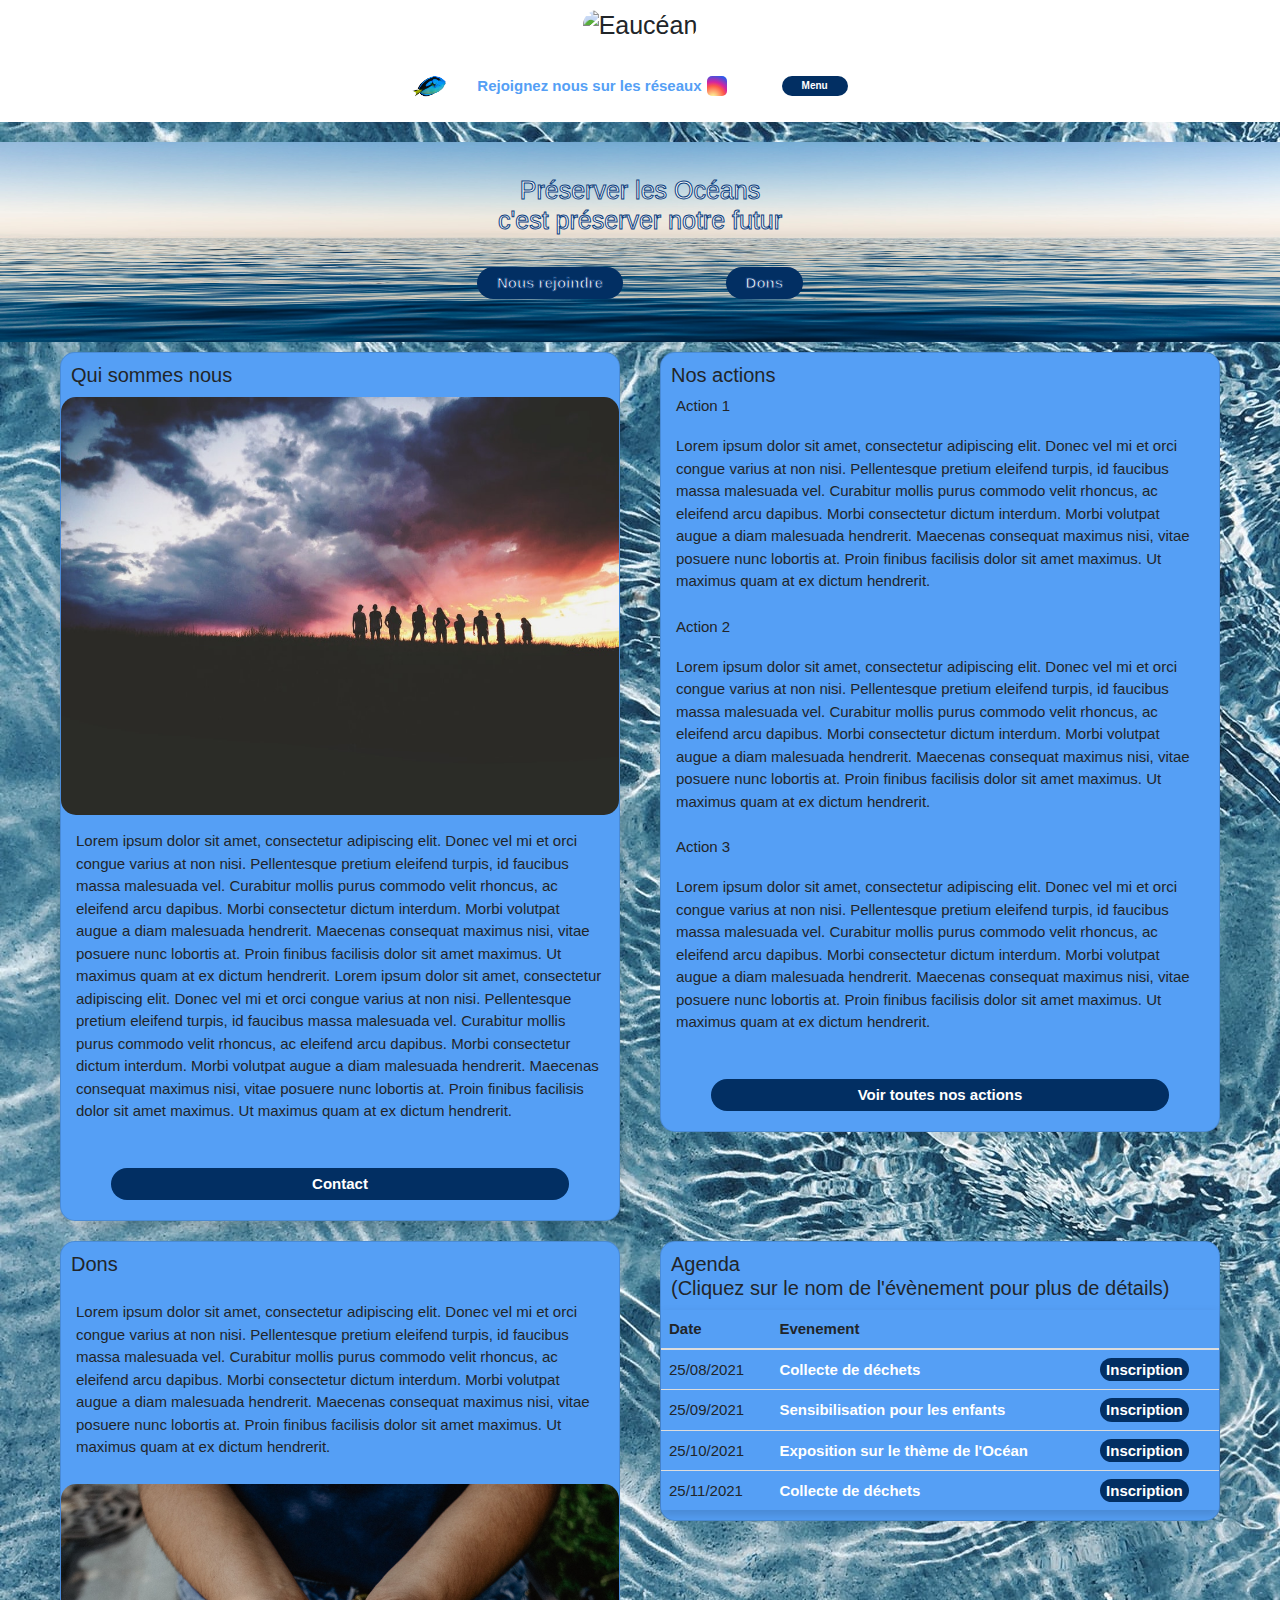
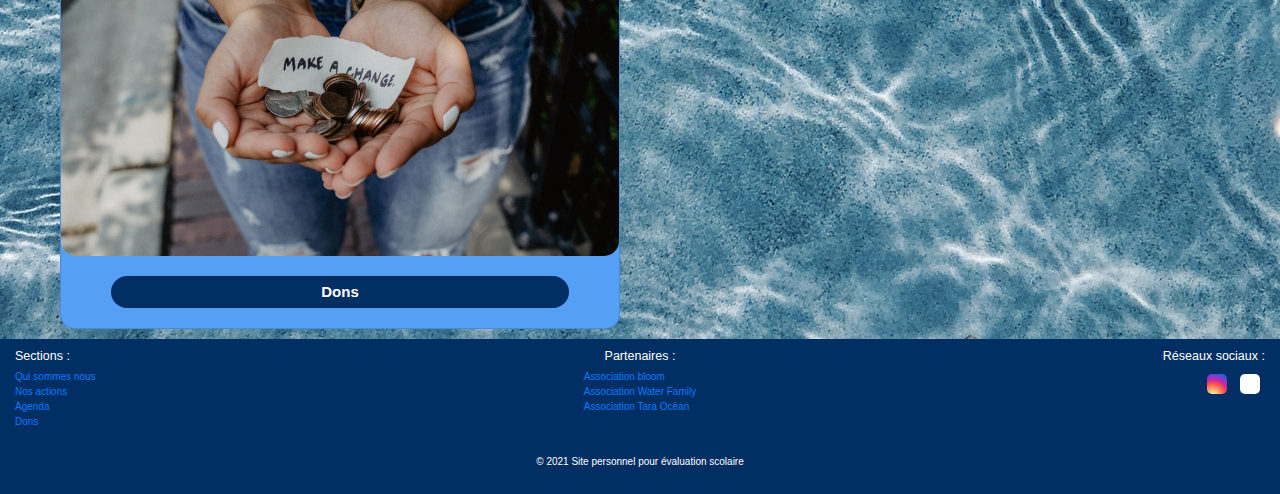
==== commit cf7ce0f4: "fewImprovement" ====
--- a/index.html
+++ b/index.html
@@ -24,10 +24,10 @@
       <img src="https://fontmeme.com/permalink/210517/2b26f4ba1548a2884f79955878b2d2fc.png" alt="Eaucéan">
     </h1>
     <nav class="row navbar  navbar-light" style="background-color: white;">
+      <div class="fishAnimation"></div>
       <a>Rejoignez nous sur les réseaux</a>
       <a href="https://www.instagram.com" target="_blank"><i class="fab fa-instagram-square"></i></a>
       <a href="https://www.facebook.com" target="_blank"><i class="fab fa-facebook-square"></i></a>
-      <div class="fishAnimation"></div>
       <div class="menu">
         <button type="button" class="navbar-toggler menu-button" data-toggle="collapse" data-target="#navbarNavDropdown"
           aria-controls="navbarNavDropdown" aria-expanded="false" aria-label="ToggleNavigation">
@@ -225,7 +225,7 @@
               <div class="form-group">
                 <label for="inputEmailRejoindre">Email</label>
                 <input type="email" class="form-control" id="inputEmailRejoindre" aria-describedby="inputEmailRejoindre"
-                  placeholder="Enter email">
+                  placeholder="Entrer email">
                 <label for="nomRejoin">Nom</label>
                 <input type="text" class="form-control" id="nomRejoin" placeholder="Nom">
                 <label for="prenomRejoin">Prénom</label>
@@ -254,12 +254,12 @@
             </div>
             <div class="modal-body">
               <p> Vos dons nous servent à faire vivre notre association et nous aide dans nos actions.
-                <br> Cliquez sur paiement pour accéder à la page de validation.
+                <br> Cliquez sur valider pour accéder à la page du paiement.
               </p>
               <div class="form-group">
                 <label for="inputEmailDons">Email</label>
                 <input type="email" class="form-control" id="inputEmailDons" aria-describedby="inputEmailDons"
-                  placeholder="Enter email">
+                  placeholder="Entrer email">
                 <label for="nomDons">Nom</label>
                 <input type="text" class="form-control" id="nomDons" placeholder="Nom">
                 <label for="prenomDon">Prénom</label>
@@ -304,7 +304,7 @@
               <div class="form-group">
                 <label for="inputEmailInscription">Email</label>
                 <input type="email" class="form-control" id="inputEmailInscription"
-                  aria-describedby="inputEmailInscription" placeholder="Enter email">
+                  aria-describedby="inputEmailInscription" placeholder="Entrer email">
                 <label for="nomInscription">Nom</label>
                 <input type="text" class="form-control" id="nomInscription" placeholder="Nom">
                 <label for="prenomInscription">Prénom</label>
--- a/style.css
+++ b/style.css
@@ -10,6 +10,10 @@
 
 h1 {
   margin-bottom: 0;
+}
+
+.card h5 {
+  font-size: 20px;
 }
 
 /* Add a hover effect on icon */
@@ -82,8 +86,9 @@
   justify-content: center;
   align-items: center;
   text-align: center;
-  font-size: 1.8rem;
+  font-size: 15px;
   border-radius: 0;
+  font-weight: bold;
 }
 
 .menu {
@@ -113,6 +118,8 @@
   color: white;
   flex-wrap: nowrap;
   padding-top: 10px;
+  -webkit-text-stroke: 1px;
+  -webkit-text-stroke-color: #0d417e;
 }
 
 .rejoin-button,
@@ -153,12 +160,12 @@
 
 .menu-button {
   padding: 5px 20px;
-  margin: 20px 50px;
+  margin: 20px 20px;
   border: 0;
   border-radius: 20px;
   background: rgb(2, 47, 99);
   color: #fff;
-  font-size: 1.5rem;
+  font-size: 1rem;
   font-weight: 600;
   display: inline;
   align-items: center;
@@ -182,12 +189,18 @@
   transform: scale(1.1, 1.1);
 }
 
+.actions-button:hover {
+  color: #fff;
+  text-decoration: none;
+}
+
 .card {
   display: flex;
   margin: 10px 5px;
   background: rgb(85, 159, 245);
   border-radius: 1em;
   justify-content: center;
+  font-size: 1.5rem;
 }
 
 p {
@@ -216,7 +229,7 @@
 
 .fishAnimation {
   animation: 3s ease-in 0.5s infinite alternate gogogo;
-  margin-right: 15px;
+  margin-right: 30px;
   width: 35px;
   height: 35px;
   border-radius: 50%;
@@ -281,6 +294,7 @@
 .evenement {
   font-size: 15px;
   font-weight: bold;
+  color: #fff;
 }
 
 ul {
@@ -291,6 +305,7 @@
 
 .table > tbody > tr > td,
 .table > tbody > tr > th,
+.table > tbody > tr > th > a,
 .table > tfoot > tr > td,
 .table > tfoot > tr > th,
 .table > thead > tr > td,
